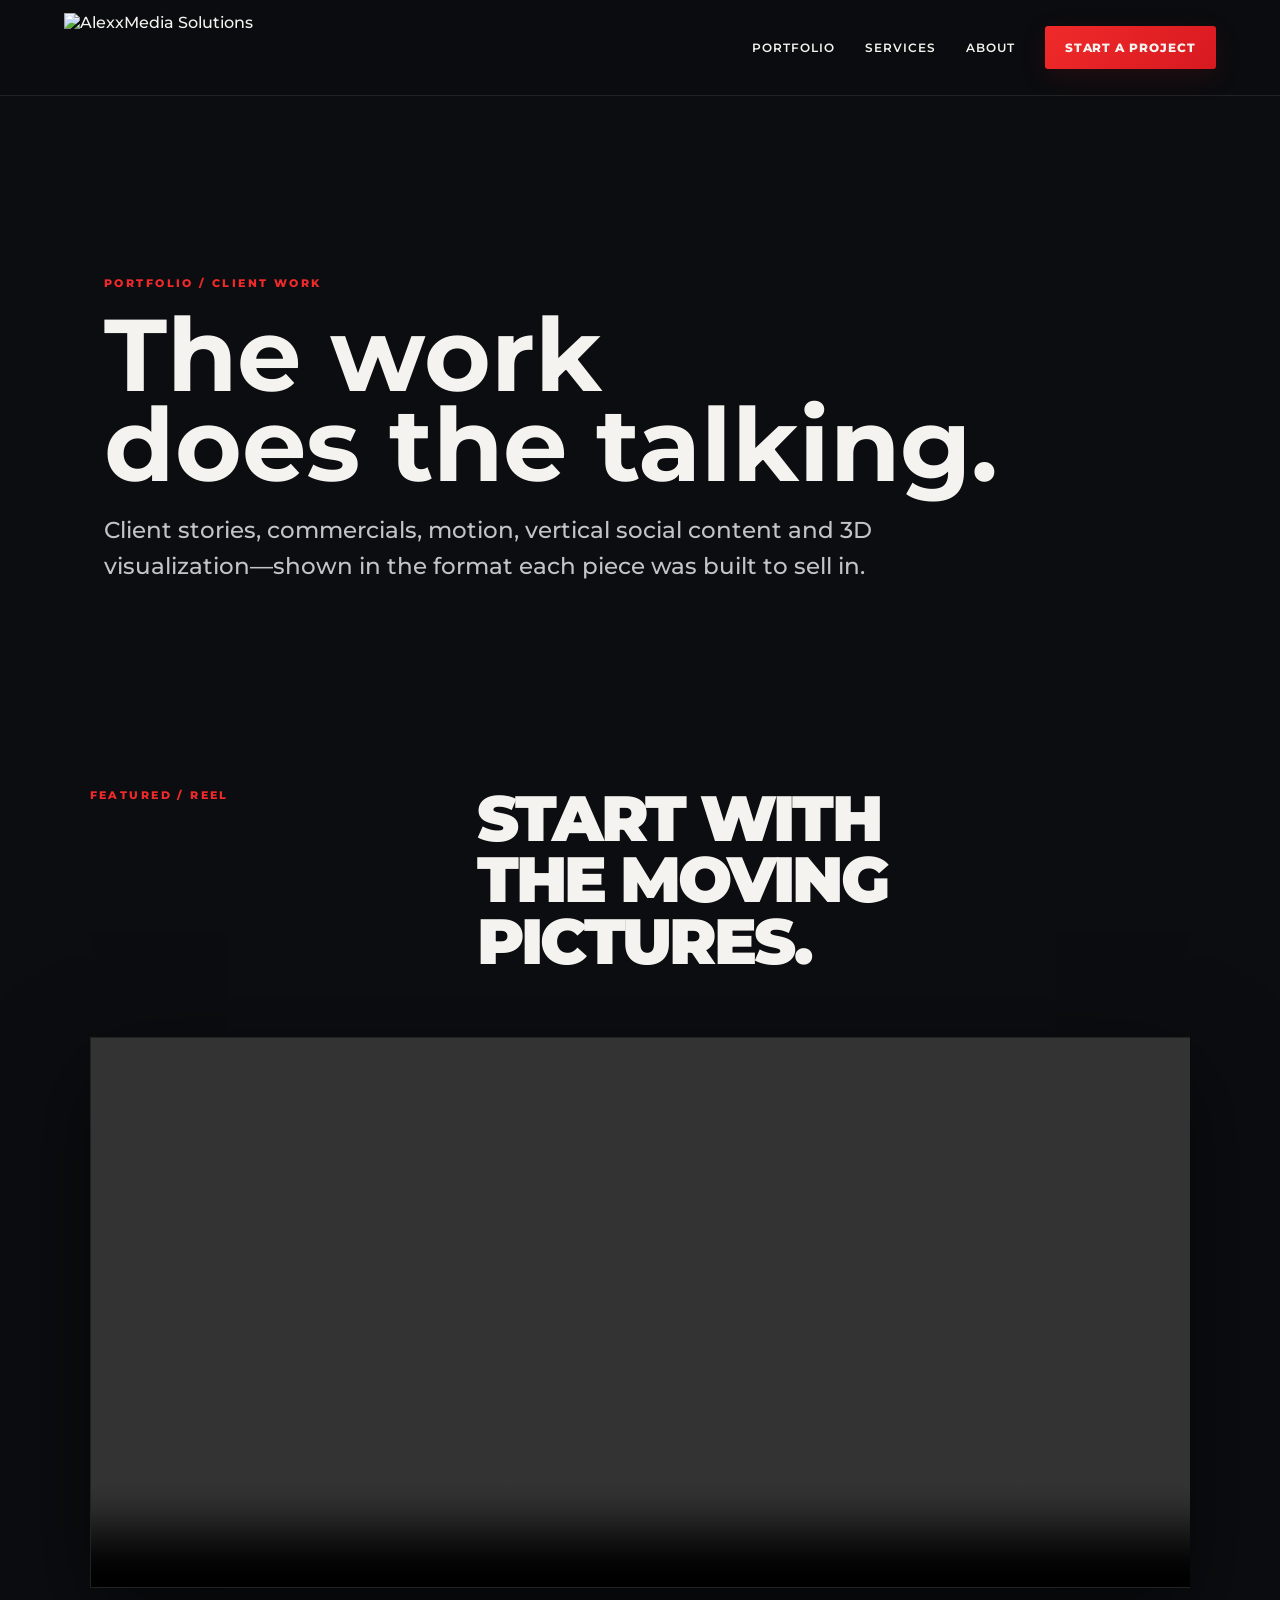
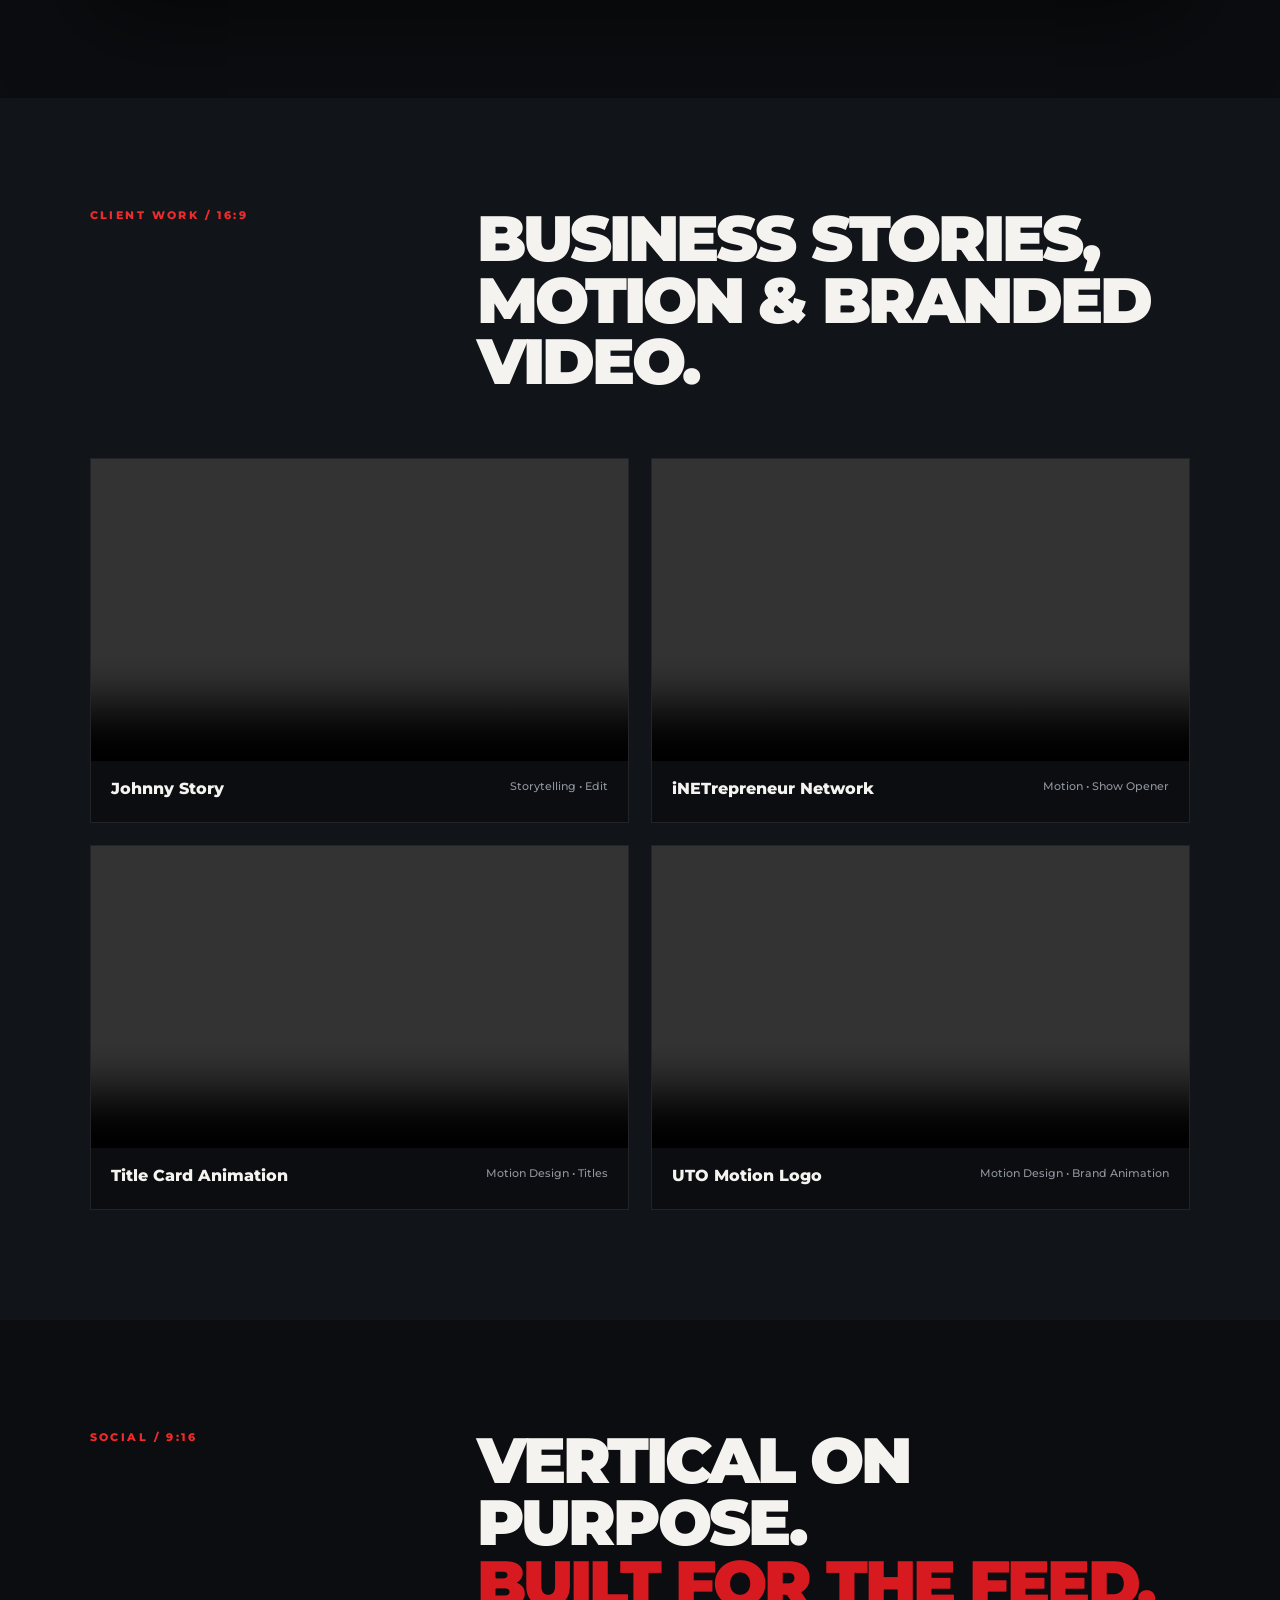
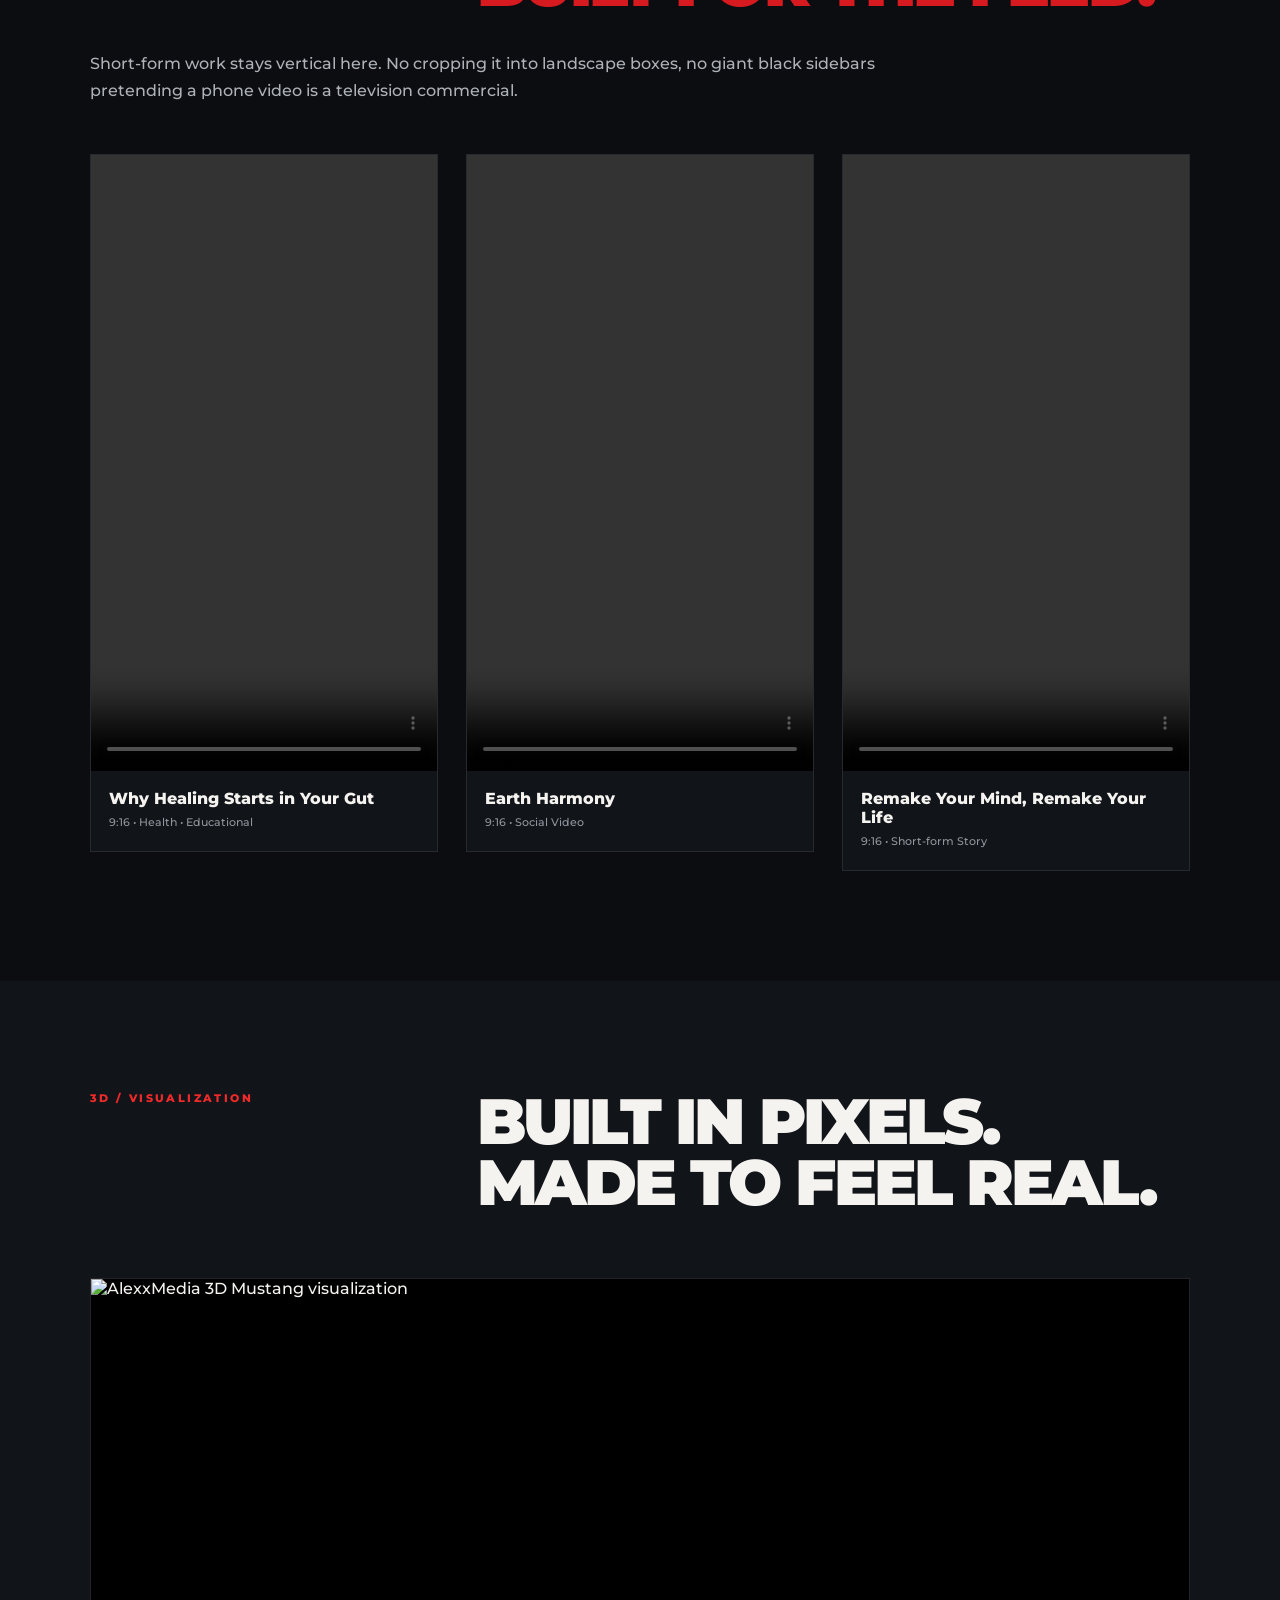
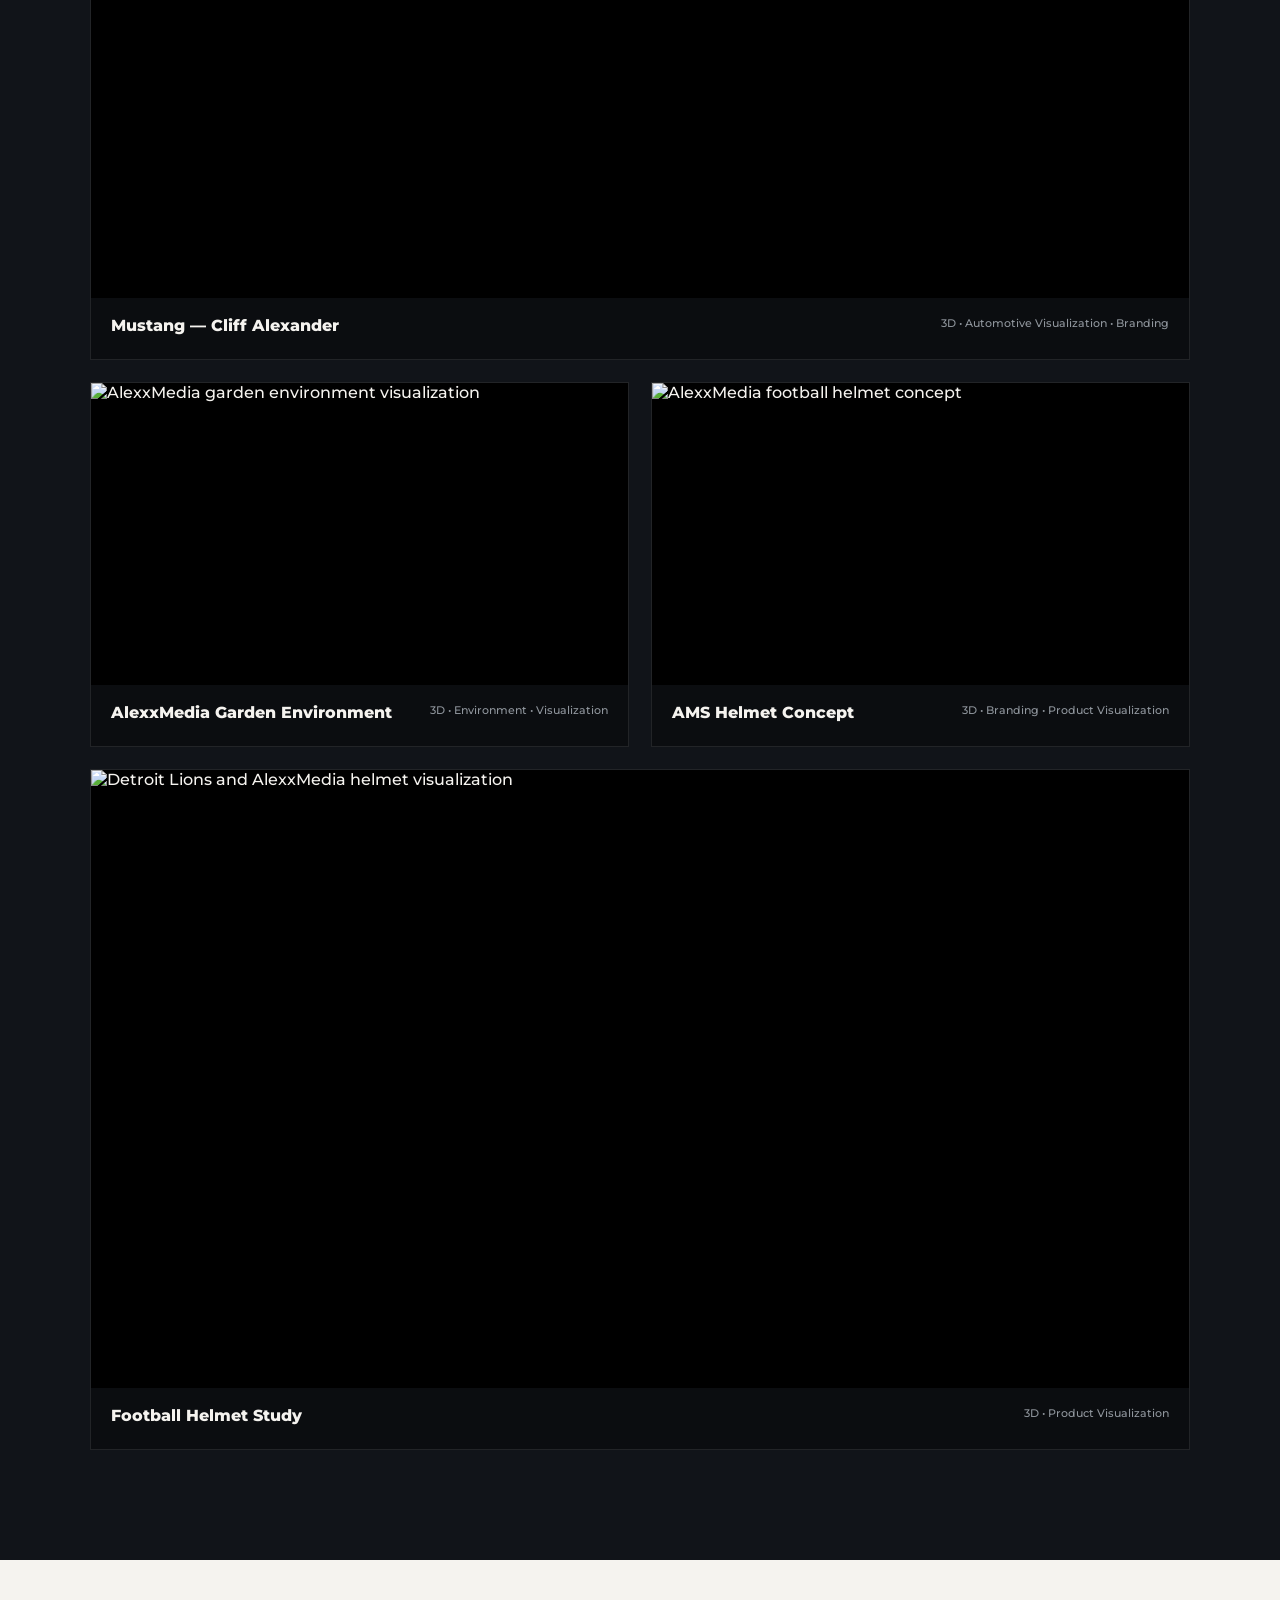
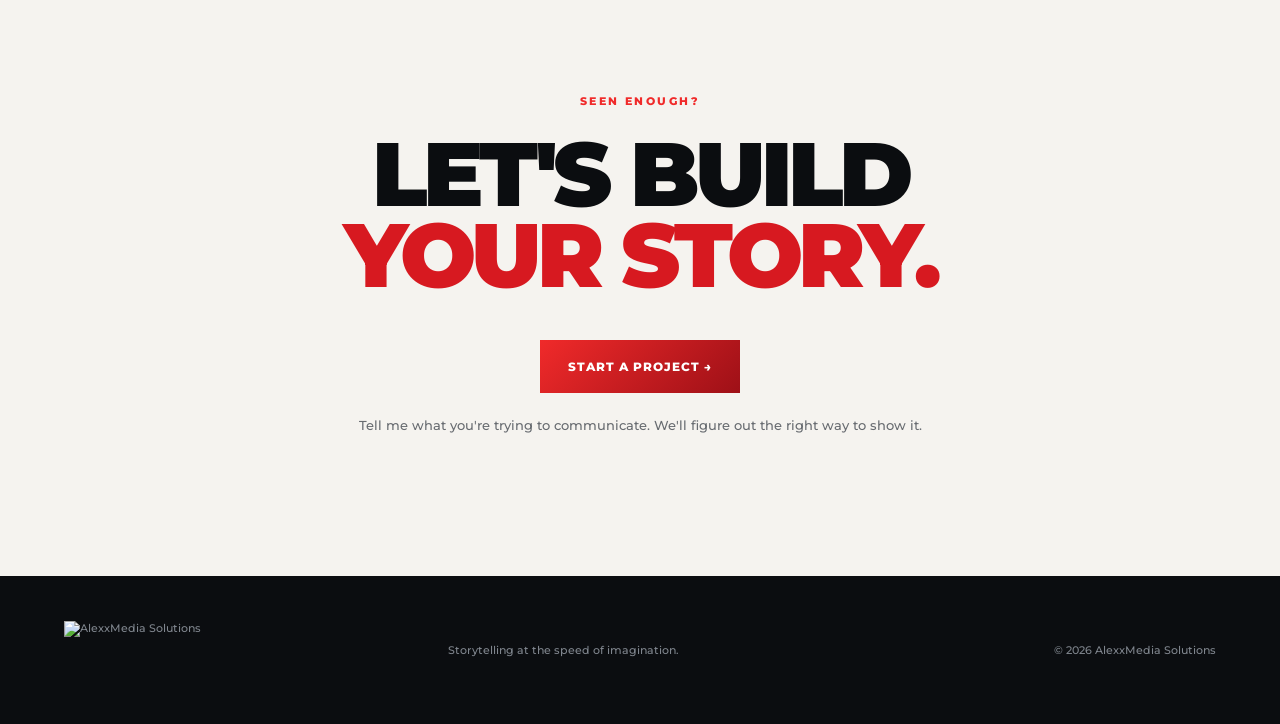
==== portfolio.html @ 0dc22f88 "Add files via upload" ====
<!doctype html><html lang="en"><head><meta charset="utf-8"><meta name="viewport" content="width=device-width,initial-scale=1"><title>Portfolio & Client Work — AlexxMedia Solutions</title><meta name="description" content="Client work from AlexxMedia Solutions: video, vertical shorts, motion design, branded content and 3D visualization."><link rel="stylesheet" href="styles.css"></head><body>
<header><a class="brand" href="index.html"><img src="assets/AMS_Logo_Alpha.png" alt="AlexxMedia Solutions"></a><button class="menu" aria-label="Menu">☰</button><nav><a href="portfolio.html">Portfolio</a><a href="index.html#services">Services</a><a href="index.html#about">About</a><a class="pill" href="index.html#contact">Start a project</a></nav></header>
<main class="portfolio-page"><section class="portfolio-hero"><div class="eyebrow">PORTFOLIO / CLIENT WORK</div><h1>The work<br><em>does the talking.</em></h1><p class="lead">Client stories, commercials, motion, vertical social content and 3D visualization—shown in the format each piece was built to sell in.</p></section>
<section class="section"><div class="sectionhead"><span>FEATURED / REEL</span><h2>Start with<br>the moving pictures.</h2></div><div class="video-frame"><video controls preload="metadata"><source src="assets/video/sizzle-reel-18.mp4" type="video/mp4"></video></div></section>
<section class="section dark"><div class="sectionhead"><span>CLIENT WORK / 16:9</span><h2>Business stories,<br>motion & branded video.</h2></div><div class="portfolio-grid">
<article class="work-card video-card"><video controls preload="metadata"><source src="assets/video/johnny-story.mp4" type="video/mp4"></video><div><b>Johnny Story</b><span>Storytelling • Edit</span></div></article>
<article class="work-card video-card"><video controls preload="metadata"><source src="assets/video/inet-opener.mp4" type="video/mp4"></video><div><b>iNETrepreneur Network</b><span>Motion • Show Opener</span></div></article>
<article class="work-card video-card"><video controls preload="metadata"><source src="assets/video/title-card-animation.mp4" type="video/mp4"></video><div><b>Title Card Animation</b><span>Motion Design • Titles</span></div></article>
<article class="work-card video-card"><video controls preload="metadata"><source src="assets/video/uto-motion.mp4" type="video/mp4"></video><div><b>UTO Motion Logo</b><span>Motion Design • Brand Animation</span></div></article>
</div></section>
<section class="section vertical-section"><div class="sectionhead"><span>SOCIAL / 9:16</span><h2>Vertical on purpose.<br><em>Built for the feed.</em></h2></div><p class="vertical-intro">Short-form work stays vertical here. No cropping it into landscape boxes, no giant black sidebars pretending a phone video is a television commercial.</p><div class="vertical-grid">
<article class="vertical-card"><video controls playsinline preload="metadata"><source src="assets/video/healing-gut.mp4" type="video/mp4"></video><div><b>Why Healing Starts in Your Gut</b><span>9:16 • Health • Educational</span></div></article>
<article class="vertical-card"><video controls playsinline preload="metadata"><source src="assets/video/earth-harmony-vertical.mp4" type="video/mp4"></video><div><b>Earth Harmony</b><span>9:16 • Social Video</span></div></article>
<article class="vertical-card"><video controls playsinline preload="metadata"><source src="assets/video/remake-mind-2-vertical.mp4" type="video/mp4"></video><div><b>Remake Your Mind, Remake Your Life</b><span>9:16 • Short-form Story</span></div></article>
</div></section>
<section class="section dark"><div class="sectionhead"><span>3D / VISUALIZATION</span><h2>Built in pixels.<br>Made to feel real.</h2></div><div class="portfolio-grid visual-grid">
<article class="work-card wide"><img src="assets/portfolio/ams-mustang.png" alt="AlexxMedia 3D Mustang visualization"><div><b>Mustang — Cliff Alexander</b><span>3D • Automotive Visualization • Branding</span></div></article>
<article class="work-card"><img src="assets/featured/ams-garden.png" alt="AlexxMedia garden environment visualization"><div><b>AlexxMedia Garden Environment</b><span>3D • Environment • Visualization</span></div></article>
<article class="work-card"><img src="assets/featured/ams-helmets.png" alt="AlexxMedia football helmet concept"><div><b>AMS Helmet Concept</b><span>3D • Branding • Product Visualization</span></div></article>
<article class="work-card wide"><img src="assets/portfolio/ams-lions-helmet.png" alt="Detroit Lions and AlexxMedia helmet visualization"><div><b>Football Helmet Study</b><span>3D • Product Visualization</span></div></article>
</div></section>
<section class="cta"><span>SEEN ENOUGH?</span><h2>Let's build<br><em>your story.</em></h2><a href="mailto:alexxmediasolutions@gmail.com?subject=Start%20a%20Project%20with%20AlexxMedia">Start a project →</a><p>Tell me what you're trying to communicate. We'll figure out the right way to show it.</p></section></main>
<footer><div class="brand"><img src="assets/AMS_Logo_Alpha.png" alt="AlexxMedia Solutions"></div><p>Storytelling at the speed of imagination.</p><p>© 2026 AlexxMedia Solutions</p></footer><script src="script.js"></script></body></html>
---- styles.css ----
@import url("https://fonts.googleapis.com/css2?family=Montserrat:wght@500;600;800;900&display=swap");
:root{--ruby:#d71920;--ruby-hi:#f02a2a;--ruby-deep:#9e1017;--black:#0b0d10;--panel:#111419;--warm:#f5f3ef;--steel:#9da3aa;--line:#ffffff18;--teal:#008c8b}
*{box-sizing:border-box}html{scroll-behavior:smooth}body{margin:0;background:var(--black);color:var(--warm);font-family:Montserrat,Arial,sans-serif;font-weight:500}a{color:inherit;text-decoration:none}
header{height:96px;display:flex;align-items:center;justify-content:space-between;padding:0 5vw;position:sticky;top:0;background:#0b0d10ed;backdrop-filter:blur(16px);z-index:20;border-bottom:1px solid var(--line)}
.brand{display:flex;align-items:center}.brand img{width:min(360px,31vw);height:70px;object-fit:contain;object-position:left center}.menu{display:none;background:none;border:0;color:white;font-size:24px}nav{display:flex;align-items:center;gap:30px;font-size:12px;font-weight:600;letter-spacing:.08em;text-transform:uppercase}.pill,.primary{background:linear-gradient(135deg,var(--ruby-hi),var(--ruby));padding:14px 20px;border-radius:3px;font-weight:800;box-shadow:0 8px 28px #d7192020}.pill:hover,.primary:hover,.cta a:hover{background:var(--ruby-hi)}
.hero{min-height:780px;padding:11vh 7vw 6vh;position:relative;overflow:hidden;background:radial-gradient(circle at 84% 16%,#7a11192b 0,transparent 31%),linear-gradient(135deg,#0b0d10 0%,#0b0d10 64%,#111419 100%)}.hero:after{content:"XX";position:absolute;right:-2vw;top:7vh;font-size:30vw;line-height:.75;font-weight:900;letter-spacing:-.16em;color:#d7192009;z-index:0}.hero>*{position:relative;z-index:1}.eyebrow,.sectionhead span,.kicker,.cta>span{color:var(--ruby-hi);font-size:11px;font-weight:800;letter-spacing:.22em;text-transform:uppercase}.hero h1{font-weight:900;text-transform:uppercase;font-size:clamp(56px,7.8vw,122px);line-height:.87;letter-spacing:-.055em;margin:28px 0 30px;max-width:1180px}.hero em,.about em,.cta em{font-style:normal;color:var(--ruby)}.lead{font-size:clamp(18px,1.8vw,25px);line-height:1.55;color:#c1c4c8;max-width:760px}.actions{display:flex;gap:24px;align-items:center;margin:40px 0 70px}.secondary{border-bottom:2px solid var(--ruby);padding:12px 0;font-weight:600}.reel{height:260px;max-width:1050px;border:1px solid #ffffff20;background:linear-gradient(110deg,#15181d,#220b0e 75%,#420d12);display:flex;justify-content:space-between;align-items:end;padding:32px;box-shadow:0 25px 80px #0007}.reelcopy{display:flex;flex-direction:column;gap:12px}.reelcopy span{font-size:10px;letter-spacing:.2em;color:var(--steel)}.reelcopy strong{font-size:29px;font-weight:800;text-transform:uppercase}.play{width:74px;height:74px;border-radius:50%;border:2px solid var(--ruby-hi);display:grid;place-items:center;color:var(--ruby-hi)}
.strip{padding:22px 5vw;border-block:1px solid var(--line);display:flex;justify-content:space-around;color:#8e949b;font-size:10px;font-weight:600;letter-spacing:.22em}.section{padding:110px 7vw}.sectionhead{display:grid;grid-template-columns:1fr 2fr;gap:30px;margin-bottom:65px}.sectionhead h2,.about h2{font-weight:900;text-transform:uppercase;font-size:clamp(38px,5vw,70px);line-height:.96;margin:0;letter-spacing:-.045em}.services{display:grid;grid-template-columns:repeat(4,1fr);border-top:1px solid #34383e}.services article{padding:30px 24px 40px 0;border-bottom:1px solid #34383e;margin-right:28px}.services article>b{color:var(--ruby-hi);font-size:11px}.services h3{font-size:23px;font-weight:800;margin:38px 0 18px}.services p{color:#aeb2b7;line-height:1.7;min-height:145px;font-size:14px}.services a{font-weight:800;font-size:11px;text-transform:uppercase;letter-spacing:.08em;border-bottom:1px solid var(--ruby);padding-bottom:5px}.dark{background:var(--panel)}.grid{display:grid;grid-template-columns:1fr 1fr;gap:26px}.grid figure{margin:0;background:var(--black);overflow:hidden;border:1px solid var(--line)}.grid img{width:100%;aspect-ratio:16/9;object-fit:cover;display:block;filter:saturate(.82) contrast(1.04);transition:.35s}.grid figure:hover img{transform:scale(1.02);filter:saturate(1)}figcaption{padding:18px 20px 25px;display:flex;justify-content:space-between;gap:20px}figcaption b{font-weight:800}figcaption span{color:#8f959c;font-size:11px}.about{display:grid;grid-template-columns:1.2fr 1fr;gap:9vw}.about p{font-size:17px;line-height:1.8;color:#b9bdc2}.signature{color:var(--warm)!important;margin-top:45px;font-weight:600}.signature small{color:#7f858d}.cta{text-align:center;padding:130px 20px;background:var(--warm);color:var(--black)}.cta h2{font-weight:900;text-transform:uppercase;font-size:clamp(50px,7vw,100px);line-height:.9;letter-spacing:-.055em;margin:25px 0 45px}.cta a{display:inline-block;background:linear-gradient(135deg,var(--ruby-hi),var(--ruby-deep));color:#fff;padding:19px 28px;font-weight:800;text-transform:uppercase;font-size:12px;letter-spacing:.08em}.cta p{color:#676b70;margin-top:24px;font-size:13px}footer{padding:45px 5vw;display:grid;grid-template-columns:1fr 1fr 1fr;align-items:center;color:#7f858d;font-size:11px}footer .brand img{width:min(300px,32vw);height:58px}footer p:last-child{text-align:right}
@media(max-width:980px){header{height:82px}.brand img{width:270px;height:56px}nav{gap:18px}.hero{padding-top:9vh}.services{grid-template-columns:1fr 1fr}}
@media(max-width:800px){header{height:76px}.brand img{width:240px}.menu{display:block}nav{display:none;position:absolute;top:76px;left:0;right:0;background:#0d0f12;padding:25px;flex-direction:column;align-items:flex-start}nav.open{display:flex}.hero{padding-top:9vh}.reel{height:210px}.strip{overflow:auto;gap:30px;justify-content:flex-start}.sectionhead,.about{grid-template-columns:1fr}.grid{grid-template-columns:1fr}.services p{min-height:auto}footer{grid-template-columns:1fr;gap:18px}footer p:last-child{text-align:left}}
@media(max-width:520px){.services{grid-template-columns:1fr}.actions{align-items:flex-start;flex-direction:column}.brand img{width:205px;height:50px}.hero h1{font-size:48px}.hero{padding-left:6vw;padding-right:6vw}.reelcopy strong{font-size:21px}}
.hero{display:grid;grid-template-columns:1.05fr .95fr;gap:4vw;align-items:center;padding-top:7vh}.hero-art{align-self:stretch;min-height:600px;display:flex;align-items:center}.hero-art img{width:100%;max-height:650px;object-fit:cover;border:1px solid var(--line);box-shadow:0 30px 90px #0009}.reel-section{background:#0e1115}.video-frame{max-width:1180px;margin:auto;border:1px solid #ffffff22;background:#000;box-shadow:0 30px 90px #0008}.video-frame video{width:100%;display:block;max-height:70vh;background:#000}.statement,.event-pitch{display:grid;grid-template-columns:1fr 1fr;align-items:center;background:#0e1115;border-block:1px solid var(--line)}.statement img,.event-pitch img{width:100%;height:100%;max-height:760px;object-fit:cover}.statement>div,.event-pitch>div{padding:7vw}.statement span,.event-pitch span{color:var(--ruby-hi);font-size:11px;font-weight:800;letter-spacing:.22em}.statement h2,.event-pitch h2{font-size:clamp(38px,5vw,74px);line-height:.95;text-transform:uppercase;letter-spacing:-.045em;margin:20px 0}.statement p,.event-pitch p{color:#b9bdc2;line-height:1.75;max-width:650px;margin-bottom:38px}.event-pitch em{font-style:normal;color:var(--ruby)}.work-grid{display:grid;grid-template-columns:repeat(2,1fr);gap:26px}.work-card{margin:0;background:var(--black);border:1px solid var(--line);overflow:hidden}.work-card img,.work-card video{width:100%;aspect-ratio:16/9;object-fit:cover;display:block;background:#000}.work-card>div{padding:18px 20px 24px;display:flex;justify-content:space-between;gap:18px}.work-card b{font-weight:800}.work-card span{font-size:11px;color:#8f959c}.wide{grid-column:span 2}.wide img{aspect-ratio:2.2/1;object-position:center}.hero:after{display:none}@media(max-width:900px){.hero,.statement,.event-pitch{grid-template-columns:1fr}.hero-art{min-height:auto}.hero-art img{max-height:none}.event-pitch>div{order:2}.event-pitch img{order:1}.work-grid{grid-template-columns:1fr}.wide{grid-column:auto}.wide img{aspect-ratio:16/9}}@media(max-width:520px){.hero{padding-top:5vh}.statement>div,.event-pitch>div{padding:60px 7vw}.work-card>div{flex-direction:column}}
.portfolio-cta{margin-top:42px;text-align:center}.portfolio-page{padding-top:90px}.portfolio-hero{padding:90px max(5vw,28px) 70px;max-width:1200px;margin:auto}.portfolio-hero h1{font-size:clamp(3.5rem,8vw,7.5rem);line-height:.88;margin:20px 0}.portfolio-hero h1 em{color:var(--red);font-style:normal}.portfolio-hero .lead{max-width:800px}.portfolio-grid{display:grid;grid-template-columns:repeat(2,minmax(0,1fr));gap:22px}.portfolio-grid .work-card{min-width:0}.visual-grid .work-card img{aspect-ratio:16/9;object-fit:cover;width:100%}.media-note{margin:34px 0 0;color:#a9adb3;max-width:900px;line-height:1.7}.portfolio-grid video{width:100%;aspect-ratio:16/9;background:#000;object-fit:cover}@media(max-width:760px){.portfolio-grid{grid-template-columns:1fr}.portfolio-page{padding-top:70px}.portfolio-hero{padding-top:60px}}
.hero-work{position:relative}.hero-work video{width:100%;aspect-ratio:16/9;object-fit:cover;display:block;border:1px solid var(--line);box-shadow:0 30px 90px #0009}.hero-work-label{position:absolute;left:16px;bottom:16px;background:#0b0d10dd;border-left:3px solid var(--ruby);padding:9px 12px;font-size:10px;font-weight:800;letter-spacing:.12em;text-transform:uppercase}.event-work-video{padding:4vw;display:flex;flex-direction:column;gap:12px}.event-work-video video{width:100%;aspect-ratio:16/9;object-fit:contain;background:#000;border:1px solid var(--line)}.event-work-video small{color:var(--steel);letter-spacing:.08em;text-transform:uppercase}.vertical-section{background:#0b0d10}.vertical-section .sectionhead em{color:var(--ruby);font-style:normal}.vertical-intro{max-width:800px;color:#aeb2b7;line-height:1.7;margin:-30px 0 50px}.vertical-grid{display:grid;grid-template-columns:repeat(3,minmax(0,1fr));gap:28px;align-items:start}.vertical-card{background:#111419;border:1px solid var(--line);overflow:hidden}.vertical-card video{width:100%;aspect-ratio:9/16;object-fit:contain;background:#000;display:block}.vertical-card>div{padding:18px 18px 22px;display:flex;flex-direction:column;gap:7px}.vertical-card b{font-weight:800}.vertical-card span{font-size:11px;color:#8f959c}@media(max-width:850px){.vertical-grid{grid-template-columns:repeat(2,minmax(0,1fr))}}@media(max-width:540px){.vertical-grid{grid-template-columns:1fr}.vertical-card{max-width:390px;margin:auto}.vertical-intro{margin-top:-20px}}
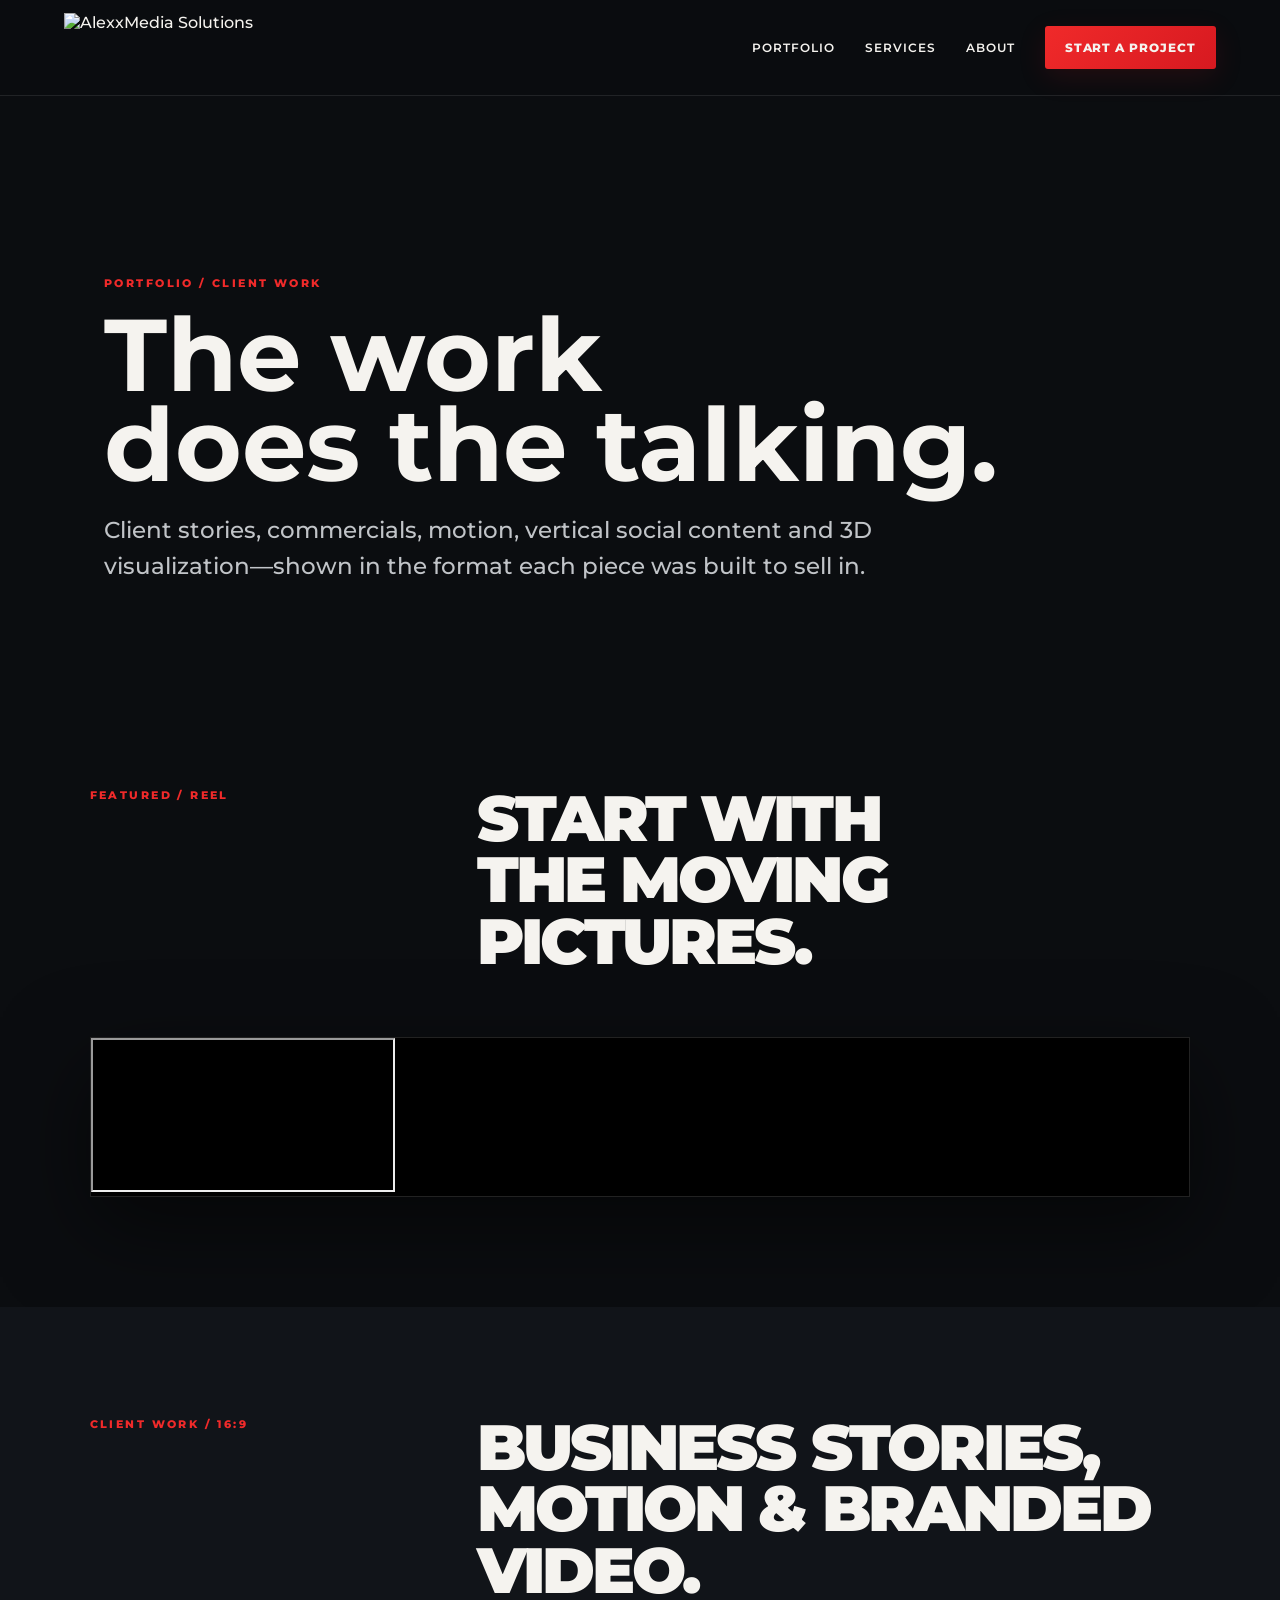
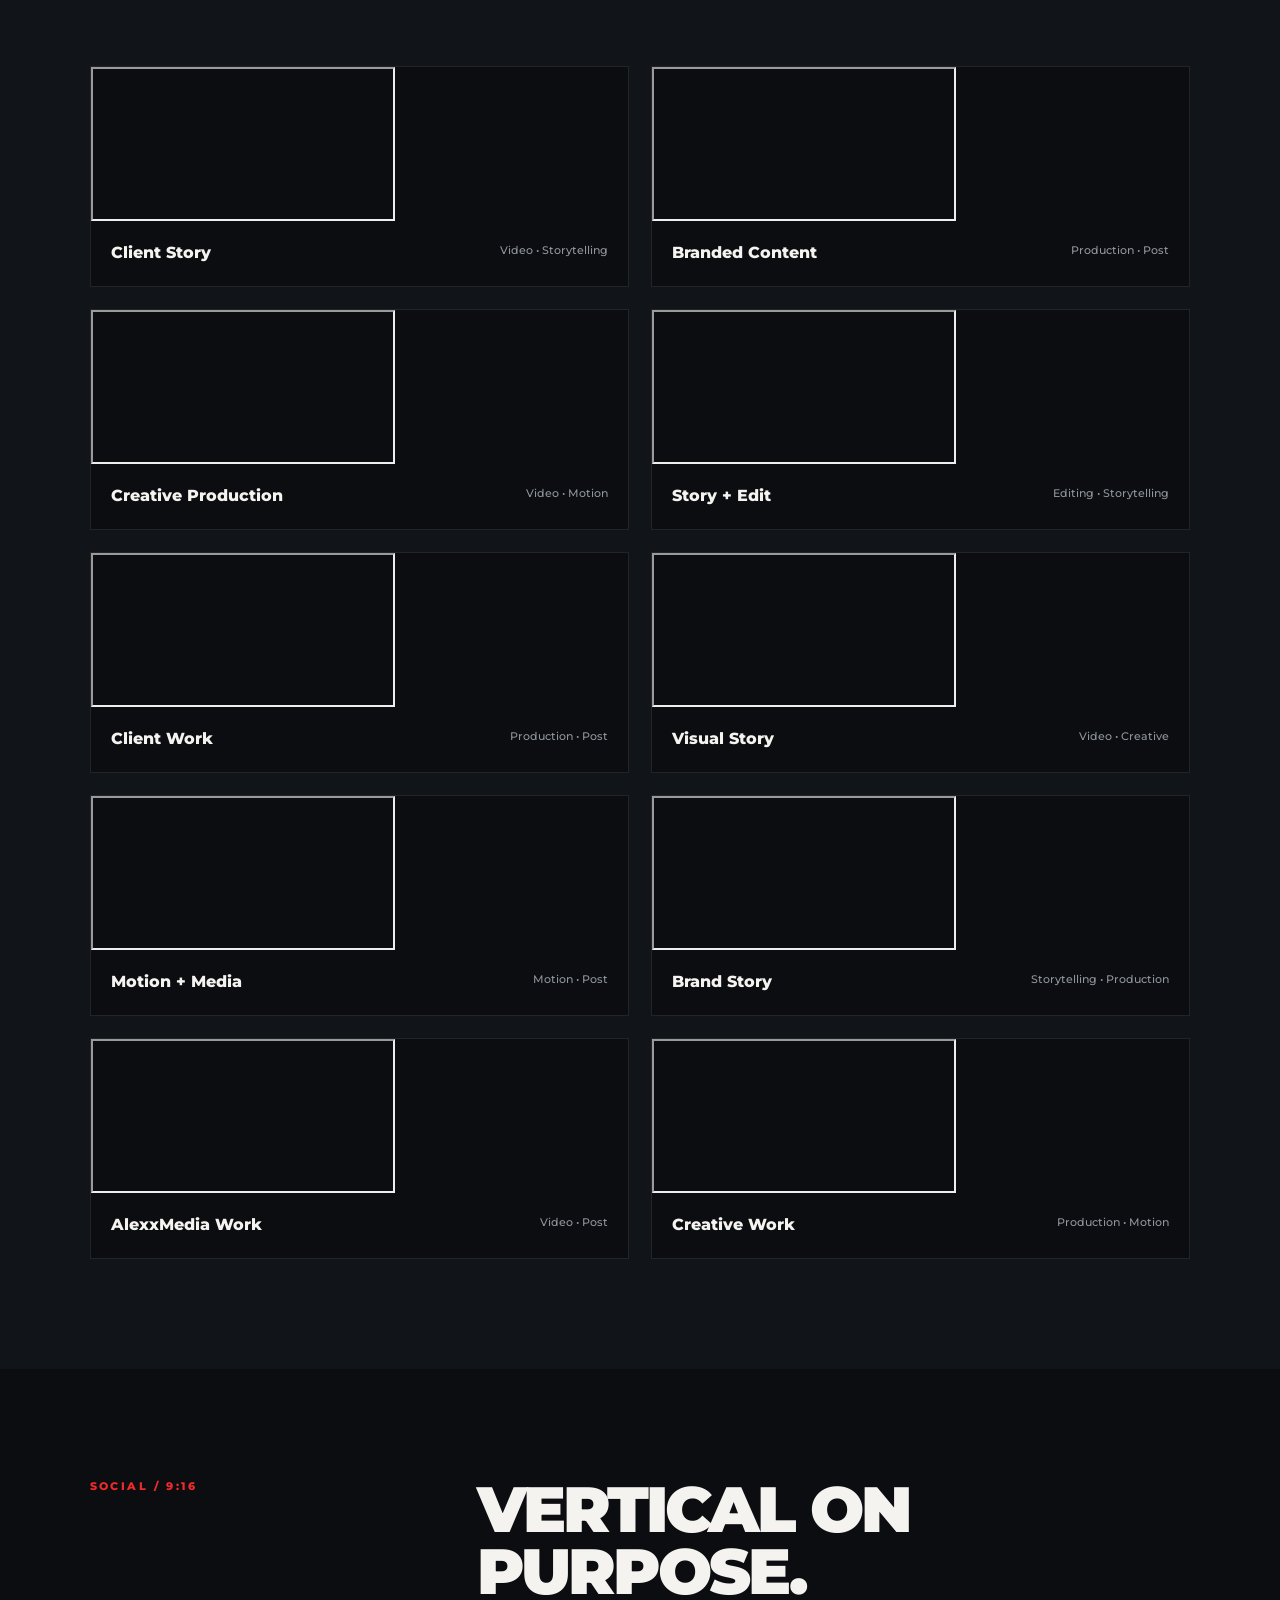
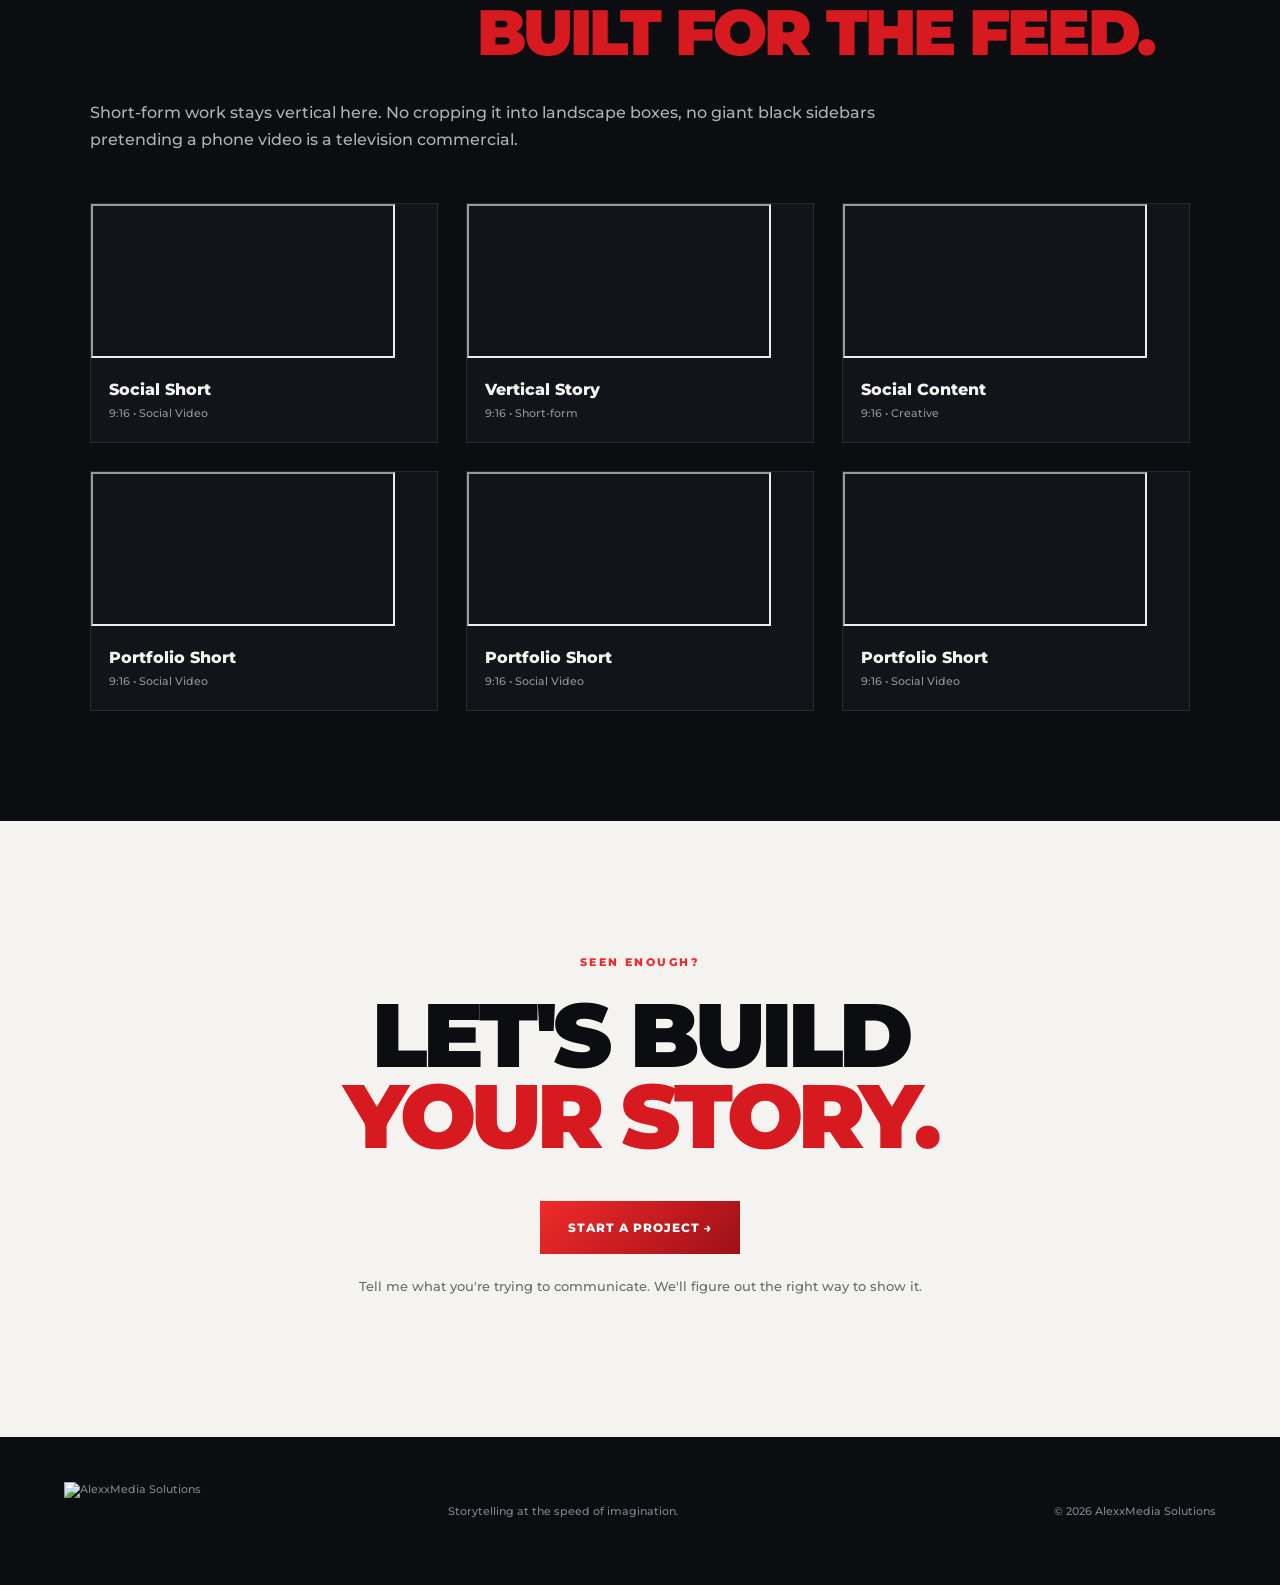
==== commit a96145fa: "Build YouTube video portfolio gallery" ====
--- a/portfolio.html
+++ b/portfolio.html
@@ -1,23 +1,26 @@
 <!doctype html><html lang="en"><head><meta charset="utf-8"><meta name="viewport" content="width=device-width,initial-scale=1"><title>Portfolio & Client Work — AlexxMedia Solutions</title><meta name="description" content="Client work from AlexxMedia Solutions: video, vertical shorts, motion design, branded content and 3D visualization."><link rel="stylesheet" href="styles.css"></head><body>
 <header><a class="brand" href="index.html"><img src="assets/AMS_Logo_Alpha.png" alt="AlexxMedia Solutions"></a><button class="menu" aria-label="Menu">☰</button><nav><a href="portfolio.html">Portfolio</a><a href="index.html#services">Services</a><a href="index.html#about">About</a><a class="pill" href="index.html#contact">Start a project</a></nav></header>
 <main class="portfolio-page"><section class="portfolio-hero"><div class="eyebrow">PORTFOLIO / CLIENT WORK</div><h1>The work<br><em>does the talking.</em></h1><p class="lead">Client stories, commercials, motion, vertical social content and 3D visualization—shown in the format each piece was built to sell in.</p></section>
-<section class="section"><div class="sectionhead"><span>FEATURED / REEL</span><h2>Start with<br>the moving pictures.</h2></div><div class="video-frame"><video controls preload="metadata"><source src="assets/video/sizzle-reel-18.mp4" type="video/mp4"></video></div></section>
+<section class="section"><div class="sectionhead"><span>FEATURED / REEL</span><h2>Start with<br>the moving pictures.</h2></div><div class="video-frame"><iframe src="https://www.youtube-nocookie.com/embed/OL5AoEA5_Y8?rel=0" title="AlexxMedia featured work" allowfullscreen></iframe></div></section>
 <section class="section dark"><div class="sectionhead"><span>CLIENT WORK / 16:9</span><h2>Business stories,<br>motion & branded video.</h2></div><div class="portfolio-grid">
-<article class="work-card video-card"><video controls preload="metadata"><source src="assets/video/johnny-story.mp4" type="video/mp4"></video><div><b>Johnny Story</b><span>Storytelling • Edit</span></div></article>
-<article class="work-card video-card"><video controls preload="metadata"><source src="assets/video/inet-opener.mp4" type="video/mp4"></video><div><b>iNETrepreneur Network</b><span>Motion • Show Opener</span></div></article>
-<article class="work-card video-card"><video controls preload="metadata"><source src="assets/video/title-card-animation.mp4" type="video/mp4"></video><div><b>Title Card Animation</b><span>Motion Design • Titles</span></div></article>
-<article class="work-card video-card"><video controls preload="metadata"><source src="assets/video/uto-motion.mp4" type="video/mp4"></video><div><b>UTO Motion Logo</b><span>Motion Design • Brand Animation</span></div></article>
+<article class="work-card video-card"><iframe src="https://www.youtube-nocookie.com/embed/sa2JD7RBKBI?rel=0" title="Portfolio video 1" allowfullscreen></iframe><div><b>Client Story</b><span>Video • Storytelling</span></div></article>
+<article class="work-card video-card"><iframe src="https://www.youtube-nocookie.com/embed/_PyhrJfkGFI?rel=0" title="Portfolio video 2" allowfullscreen></iframe><div><b>Branded Content</b><span>Production • Post</span></div></article>
+<article class="work-card video-card"><iframe src="https://www.youtube-nocookie.com/embed/A_D0tPyaUbU?rel=0" title="Portfolio video 3" allowfullscreen></iframe><div><b>Creative Production</b><span>Video • Motion</span></div></article>
+<article class="work-card video-card"><iframe src="https://www.youtube-nocookie.com/embed/h51ruYKM8JQ?rel=0" title="Portfolio video 4" allowfullscreen></iframe><div><b>Story + Edit</b><span>Editing • Storytelling</span></div></article>
+<article class="work-card video-card"><iframe src="https://www.youtube-nocookie.com/embed/lDrc41dI-ME?rel=0" title="Portfolio video 5" allowfullscreen></iframe><div><b>Client Work</b><span>Production • Post</span></div></article>
+<article class="work-card video-card"><iframe src="https://www.youtube-nocookie.com/embed/LCmA38vW3Os?rel=0" title="Portfolio video 6" allowfullscreen></iframe><div><b>Visual Story</b><span>Video • Creative</span></div></article>
+<article class="work-card video-card"><iframe src="https://www.youtube-nocookie.com/embed/EOH-HHAabpo?rel=0" title="Portfolio video 7" allowfullscreen></iframe><div><b>Motion + Media</b><span>Motion • Post</span></div></article>
+<article class="work-card video-card"><iframe src="https://www.youtube-nocookie.com/embed/CwxFjkv9fhU?rel=0" title="Portfolio video 8" allowfullscreen></iframe><div><b>Brand Story</b><span>Storytelling • Production</span></div></article>
+<article class="work-card video-card"><iframe src="https://www.youtube-nocookie.com/embed/9Dsgf4WKr30?rel=0" title="Portfolio video 9" allowfullscreen></iframe><div><b>AlexxMedia Work</b><span>Video • Post</span></div></article>
+<article class="work-card video-card"><iframe src="https://www.youtube-nocookie.com/embed/-96iZo7mMDA?rel=0" title="Portfolio video 10" allowfullscreen></iframe><div><b>Creative Work</b><span>Production • Motion</span></div></article>
 </div></section>
 <section class="section vertical-section"><div class="sectionhead"><span>SOCIAL / 9:16</span><h2>Vertical on purpose.<br><em>Built for the feed.</em></h2></div><p class="vertical-intro">Short-form work stays vertical here. No cropping it into landscape boxes, no giant black sidebars pretending a phone video is a television commercial.</p><div class="vertical-grid">
-<article class="vertical-card"><video controls playsinline preload="metadata"><source src="assets/video/healing-gut.mp4" type="video/mp4"></video><div><b>Why Healing Starts in Your Gut</b><span>9:16 • Health • Educational</span></div></article>
-<article class="vertical-card"><video controls playsinline preload="metadata"><source src="assets/video/earth-harmony-vertical.mp4" type="video/mp4"></video><div><b>Earth Harmony</b><span>9:16 • Social Video</span></div></article>
-<article class="vertical-card"><video controls playsinline preload="metadata"><source src="assets/video/remake-mind-2-vertical.mp4" type="video/mp4"></video><div><b>Remake Your Mind, Remake Your Life</b><span>9:16 • Short-form Story</span></div></article>
-</div></section>
-<section class="section dark"><div class="sectionhead"><span>3D / VISUALIZATION</span><h2>Built in pixels.<br>Made to feel real.</h2></div><div class="portfolio-grid visual-grid">
-<article class="work-card wide"><img src="assets/portfolio/ams-mustang.png" alt="AlexxMedia 3D Mustang visualization"><div><b>Mustang — Cliff Alexander</b><span>3D • Automotive Visualization • Branding</span></div></article>
-<article class="work-card"><img src="assets/featured/ams-garden.png" alt="AlexxMedia garden environment visualization"><div><b>AlexxMedia Garden Environment</b><span>3D • Environment • Visualization</span></div></article>
-<article class="work-card"><img src="assets/featured/ams-helmets.png" alt="AlexxMedia football helmet concept"><div><b>AMS Helmet Concept</b><span>3D • Branding • Product Visualization</span></div></article>
-<article class="work-card wide"><img src="assets/portfolio/ams-lions-helmet.png" alt="Detroit Lions and AlexxMedia helmet visualization"><div><b>Football Helmet Study</b><span>3D • Product Visualization</span></div></article>
+<article class="vertical-card"><iframe src="https://www.youtube-nocookie.com/embed/-vtCUrX0Bw4?rel=0" title="AlexxMedia Short 1" allowfullscreen></iframe><div><b>Social Short</b><span>9:16 • Social Video</span></div></article>
+<article class="vertical-card"><iframe src="https://www.youtube-nocookie.com/embed/aI8Toad6X0o?rel=0" title="AlexxMedia Short 2" allowfullscreen></iframe><div><b>Vertical Story</b><span>9:16 • Short-form</span></div></article>
+<article class="vertical-card"><iframe src="https://www.youtube-nocookie.com/embed/Aqt0nfHY3sI?rel=0" title="AlexxMedia Short 3" allowfullscreen></iframe><div><b>Social Content</b><span>9:16 • Creative</span></div></article>
+<article class="vertical-card"><iframe src="https://www.youtube-nocookie.com/embed/XUQZF_WAVmM?rel=0" title="AlexxMedia Short 4" allowfullscreen></iframe><div><b>Portfolio Short</b><span>9:16 • Social Video</span></div></article>
+<article class="vertical-card"><iframe src="https://www.youtube-nocookie.com/embed/Fekhd4eHiVA?rel=0" title="AlexxMedia Short 5" allowfullscreen></iframe><div><b>Portfolio Short</b><span>9:16 • Social Video</span></div></article>
+<article class="vertical-card"><iframe src="https://www.youtube-nocookie.com/embed/IjsugpZhVko?rel=0" title="AlexxMedia Short 6" allowfullscreen></iframe><div><b>Portfolio Short</b><span>9:16 • Social Video</span></div></article>
 </div></section>
 <section class="cta"><span>SEEN ENOUGH?</span><h2>Let's build<br><em>your story.</em></h2><a href="mailto:alexxmediasolutions@gmail.com?subject=Start%20a%20Project%20with%20AlexxMedia">Start a project →</a><p>Tell me what you're trying to communicate. We'll figure out the right way to show it.</p></section></main>
-<footer><div class="brand"><img src="assets/AMS_Logo_Alpha.png" alt="AlexxMedia Solutions"></div><p>Storytelling at the speed of imagination.</p><p>© 2026 AlexxMedia Solutions</p></footer><script src="script.js"></script></body></html>
+<footer><div class="brand"><img src="assets/AMS_Logo_Alpha.png" alt="AlexxMedia Solutions"></div><p>Storytelling at the speed of imagination.</p><p>© 2026 AlexxMedia Solutions</p></footer><script src="script.js"></script></body></html>
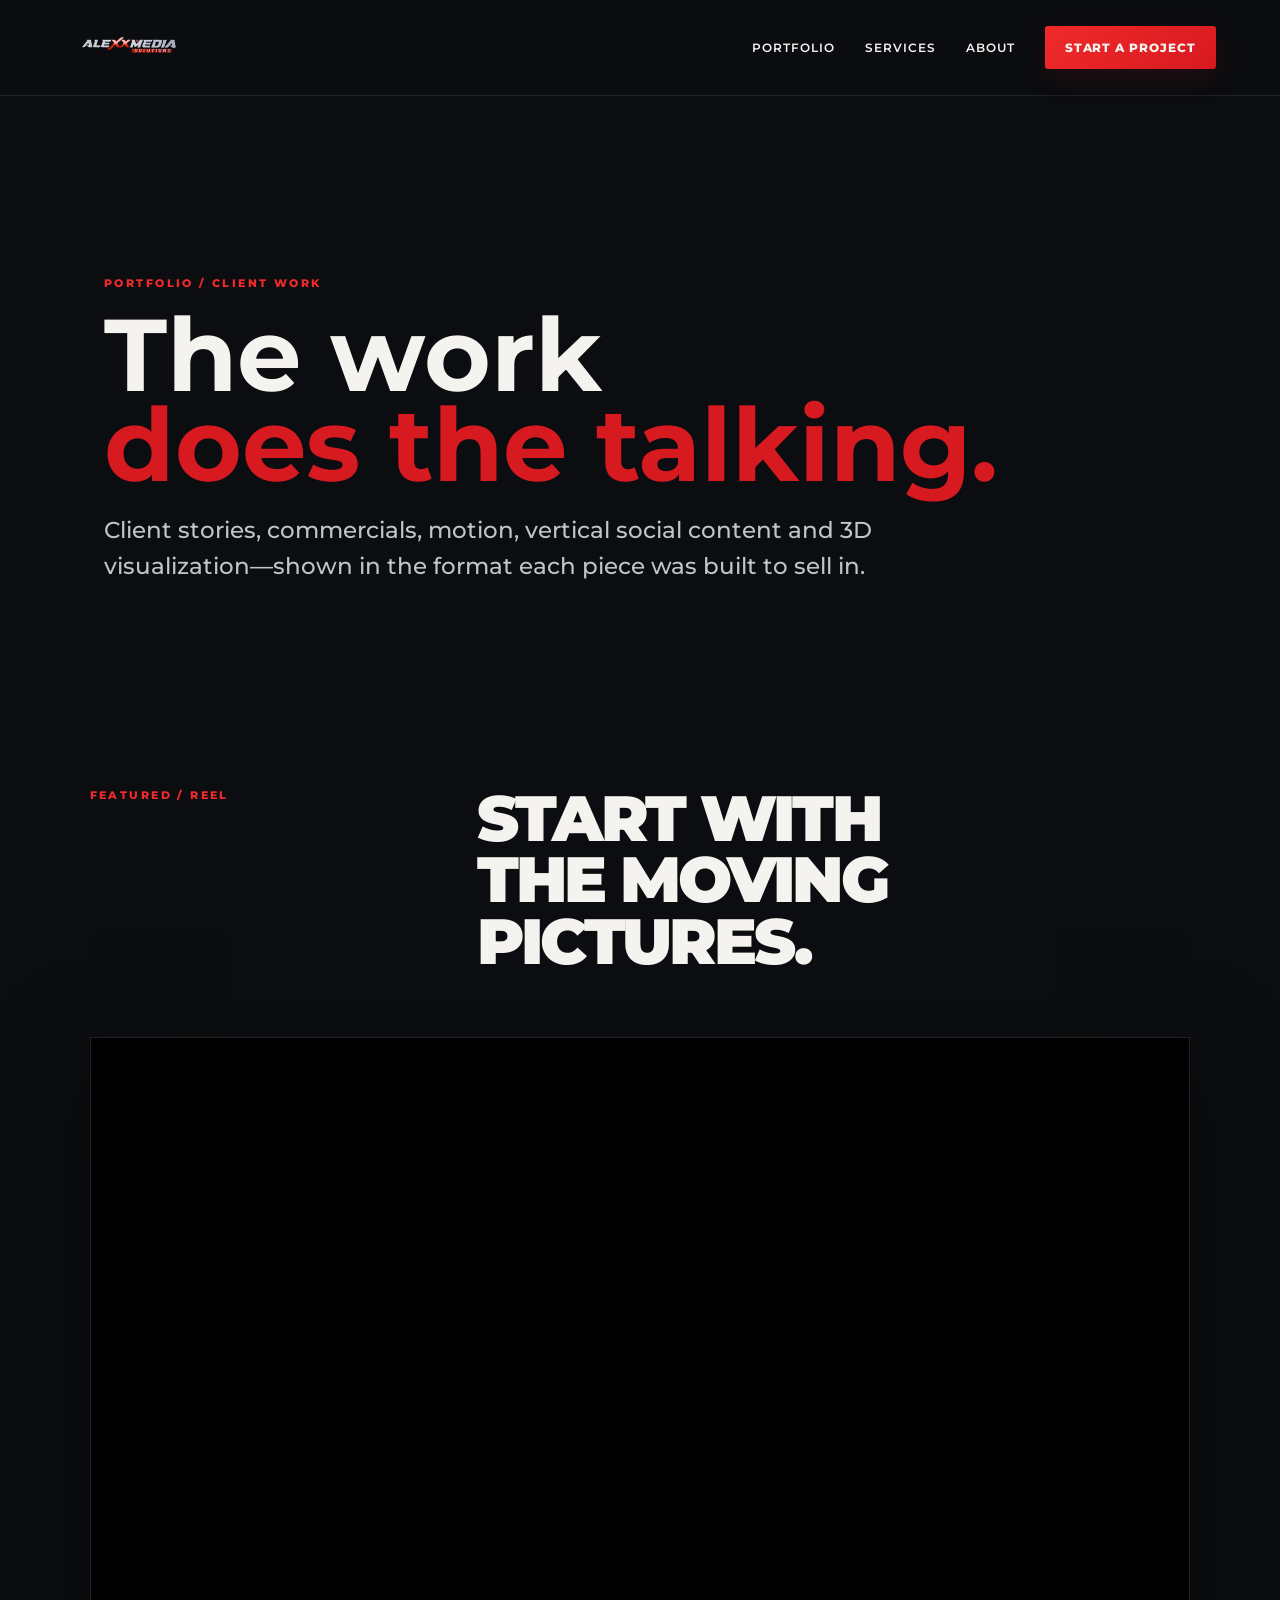
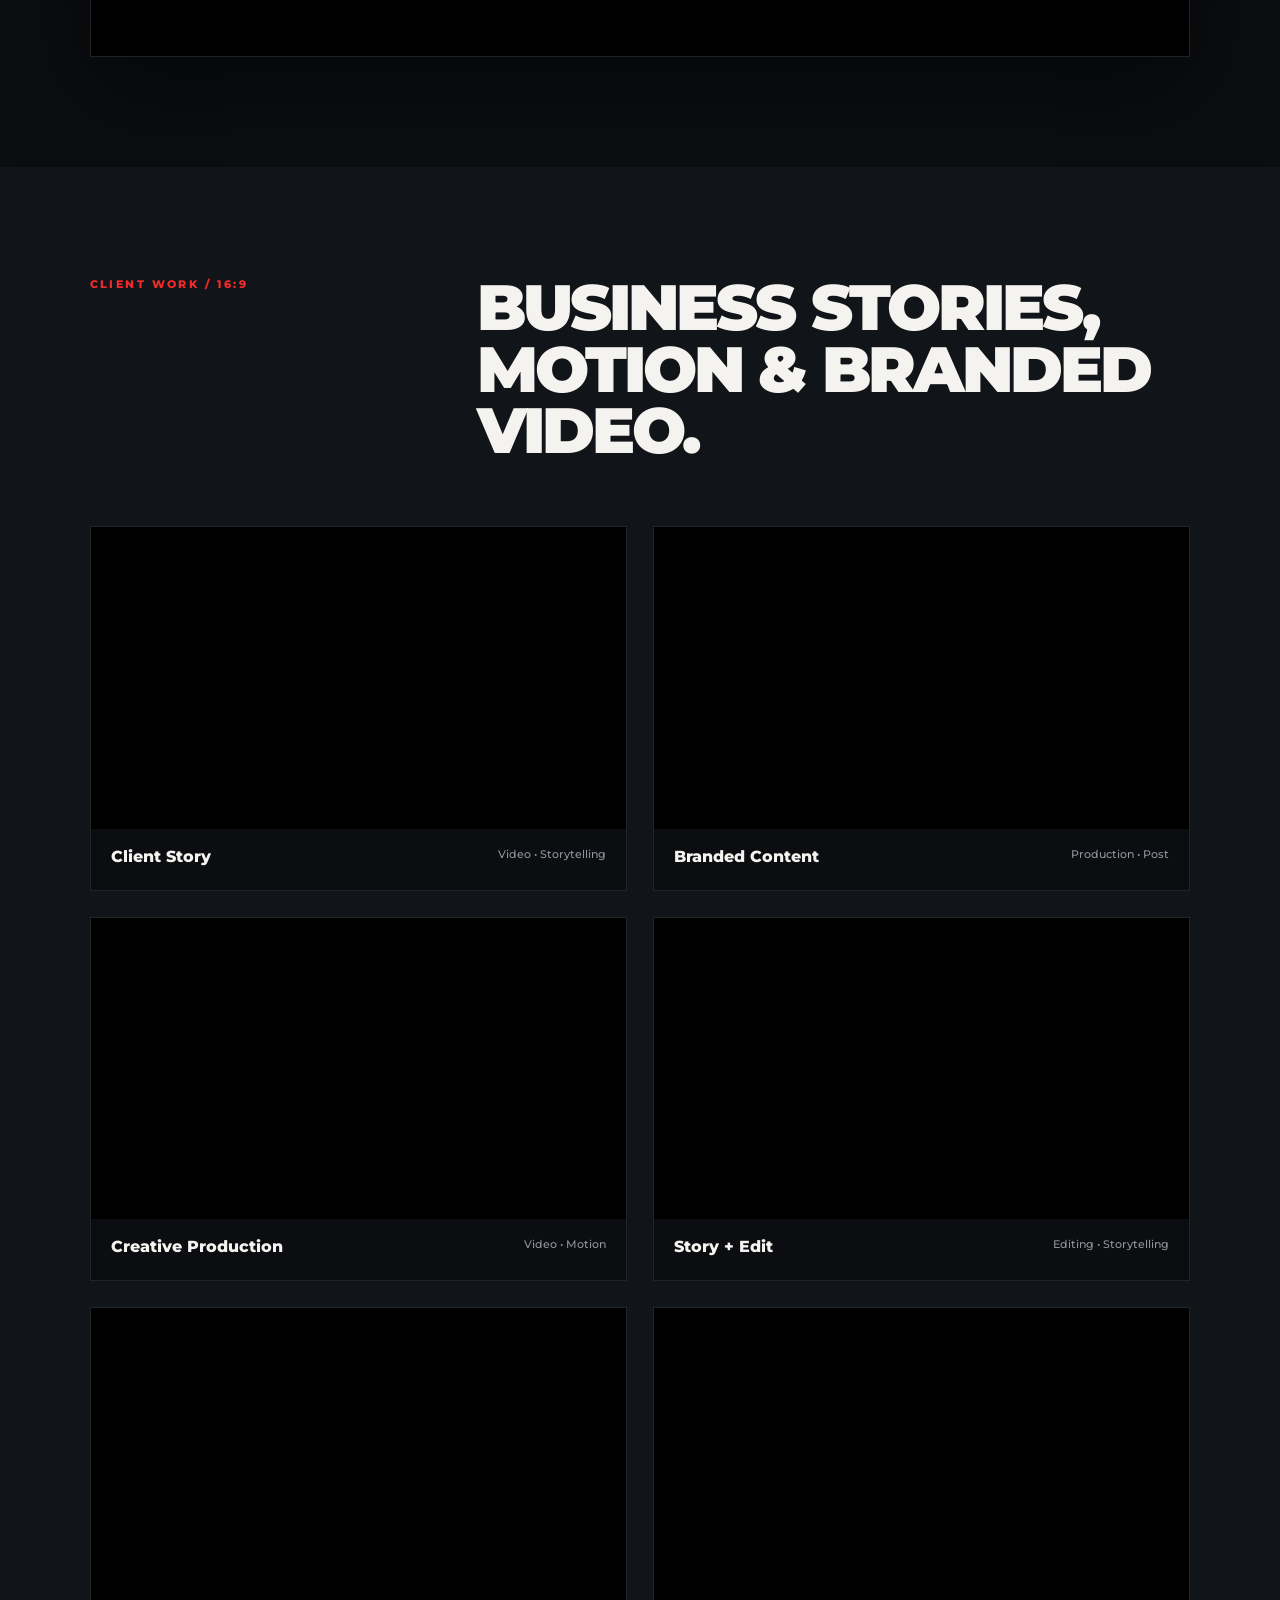
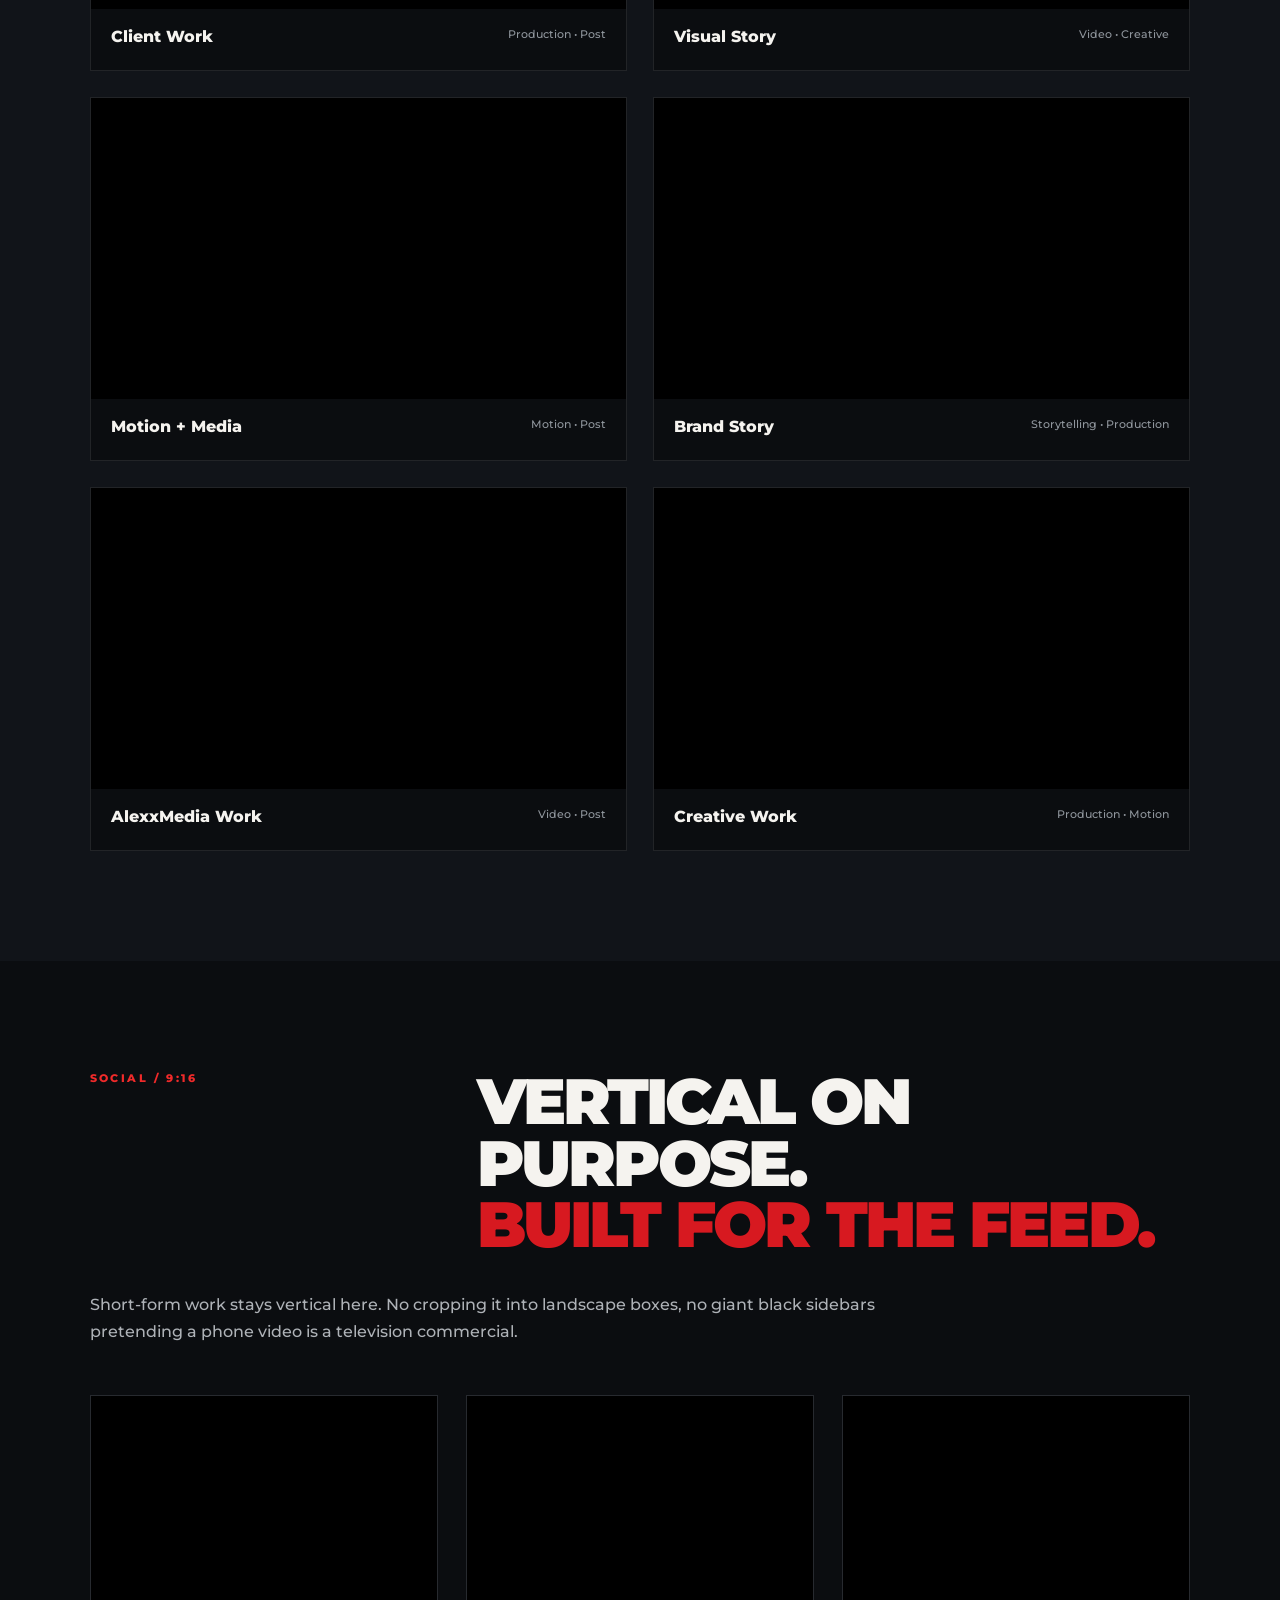
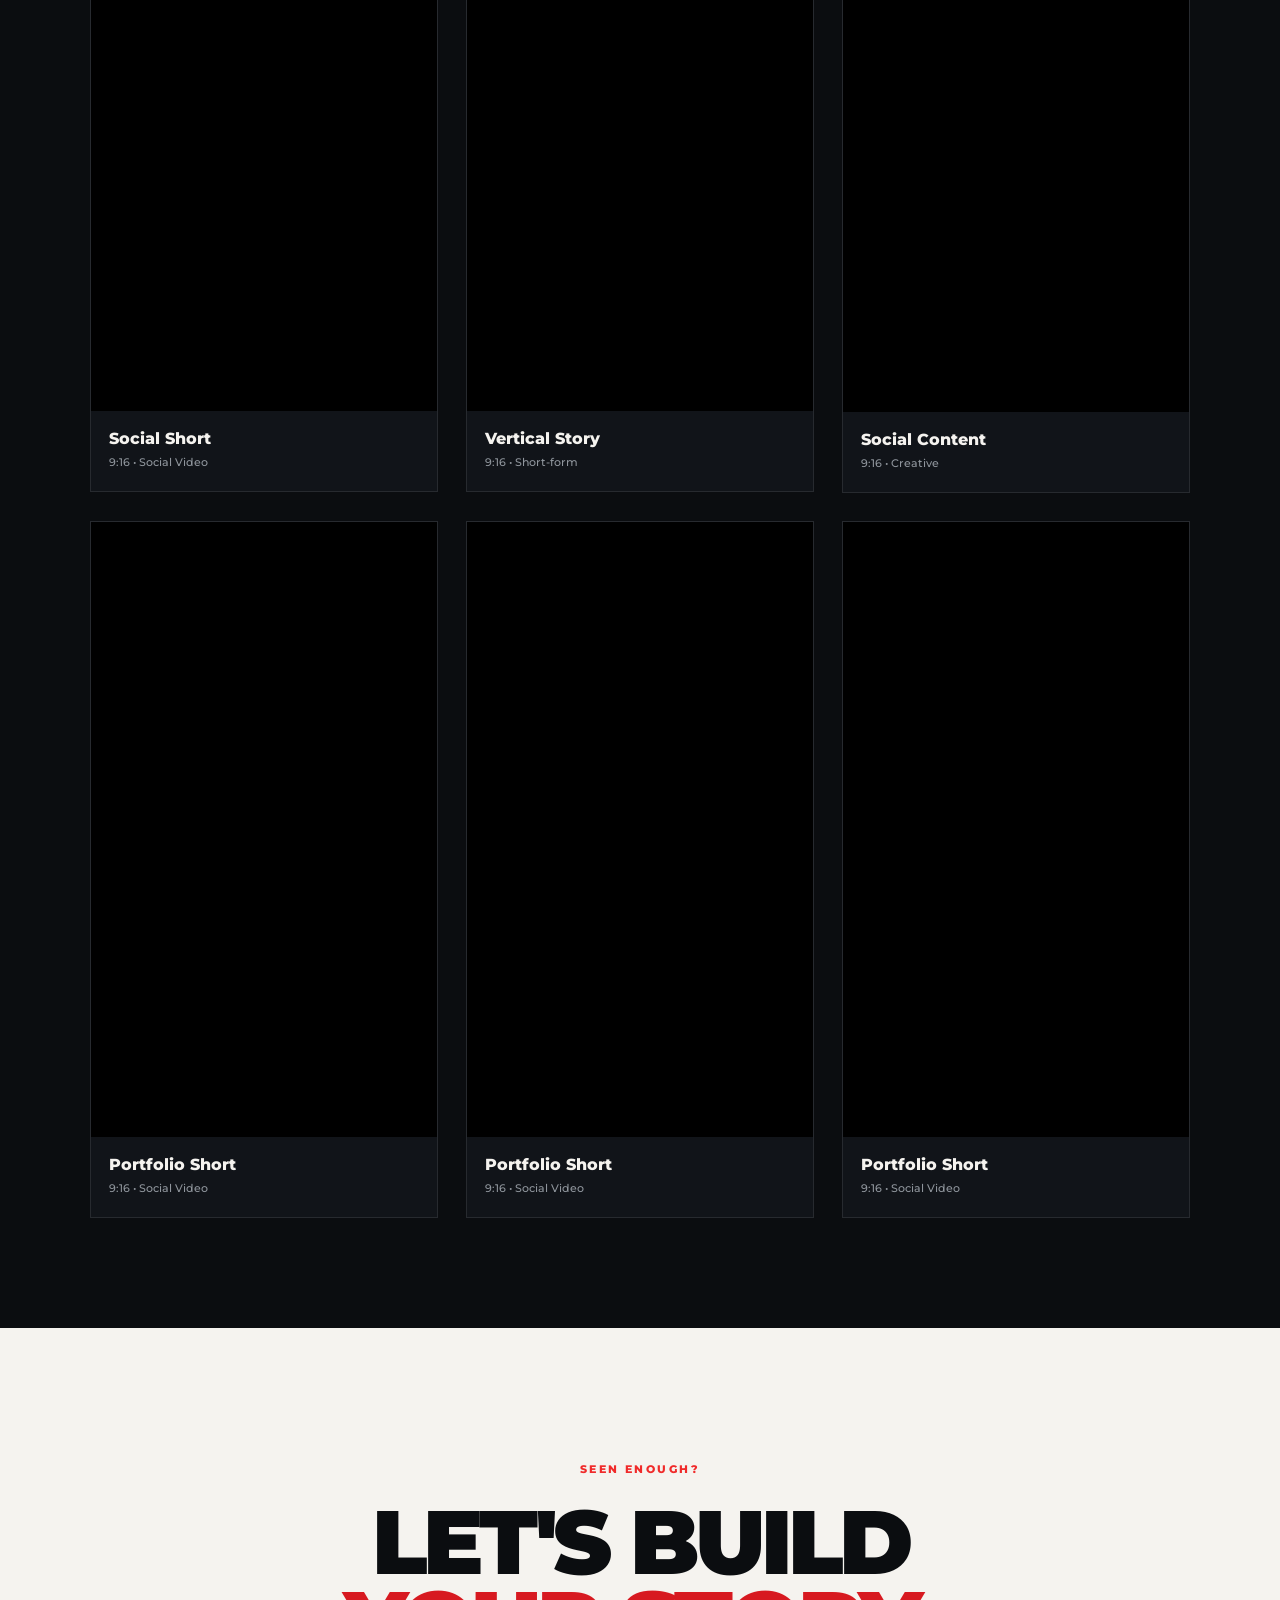
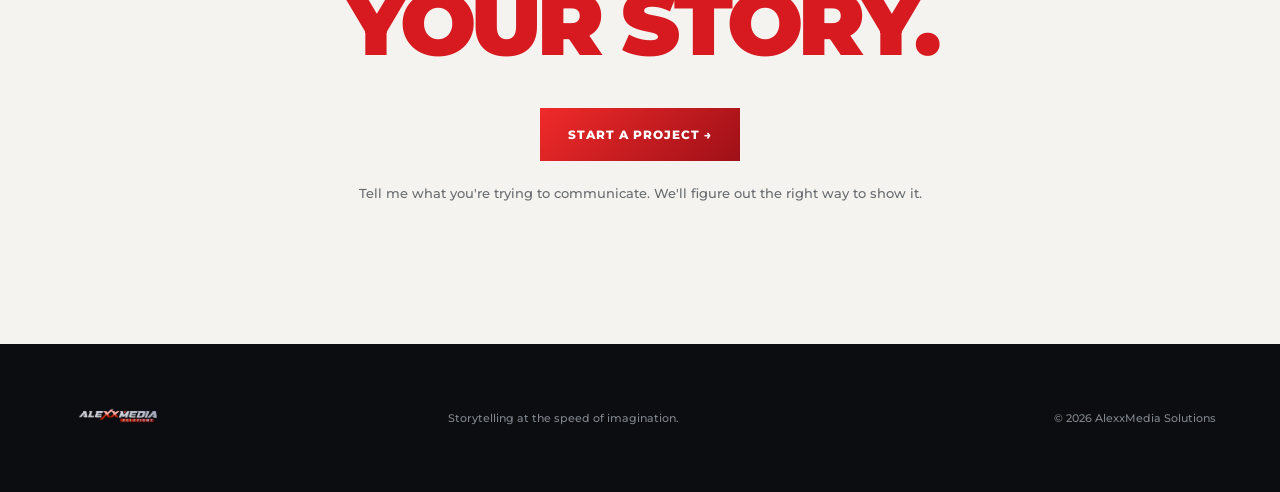
==== commit 59d891d3: "Fix portfolio AlexxMedia logo path" ====
--- a/portfolio.html
+++ b/portfolio.html
@@ -1,5 +1,5 @@
 <!doctype html><html lang="en"><head><meta charset="utf-8"><meta name="viewport" content="width=device-width,initial-scale=1"><title>Portfolio & Client Work — AlexxMedia Solutions</title><meta name="description" content="Client work from AlexxMedia Solutions: video, vertical shorts, motion design, branded content and 3D visualization."><link rel="stylesheet" href="styles.css"></head><body>
-<header><a class="brand" href="index.html"><img src="assets/AMS_Logo_Alpha.png" alt="AlexxMedia Solutions"></a><button class="menu" aria-label="Menu">☰</button><nav><a href="portfolio.html">Portfolio</a><a href="index.html#services">Services</a><a href="index.html#about">About</a><a class="pill" href="index.html#contact">Start a project</a></nav></header>
+<header><a class="brand" href="index.html"><img src="Renald%20AMS%20Logo.png" alt="AlexxMedia Solutions"></a><button class="menu" aria-label="Menu">☰</button><nav><a href="portfolio.html">Portfolio</a><a href="index.html#services">Services</a><a href="index.html#about">About</a><a class="pill" href="index.html#contact">Start a project</a></nav></header>
 <main class="portfolio-page"><section class="portfolio-hero"><div class="eyebrow">PORTFOLIO / CLIENT WORK</div><h1>The work<br><em>does the talking.</em></h1><p class="lead">Client stories, commercials, motion, vertical social content and 3D visualization—shown in the format each piece was built to sell in.</p></section>
 <section class="section"><div class="sectionhead"><span>FEATURED / REEL</span><h2>Start with<br>the moving pictures.</h2></div><div class="video-frame"><iframe src="https://www.youtube-nocookie.com/embed/OL5AoEA5_Y8?rel=0" title="AlexxMedia featured work" allowfullscreen></iframe></div></section>
 <section class="section dark"><div class="sectionhead"><span>CLIENT WORK / 16:9</span><h2>Business stories,<br>motion & branded video.</h2></div><div class="portfolio-grid">
@@ -23,4 +23,4 @@
 <article class="vertical-card"><iframe src="https://www.youtube-nocookie.com/embed/IjsugpZhVko?rel=0" title="AlexxMedia Short 6" allowfullscreen></iframe><div><b>Portfolio Short</b><span>9:16 • Social Video</span></div></article>
 </div></section>
 <section class="cta"><span>SEEN ENOUGH?</span><h2>Let's build<br><em>your story.</em></h2><a href="mailto:alexxmediasolutions@gmail.com?subject=Start%20a%20Project%20with%20AlexxMedia">Start a project →</a><p>Tell me what you're trying to communicate. We'll figure out the right way to show it.</p></section></main>
-<footer><div class="brand"><img src="assets/AMS_Logo_Alpha.png" alt="AlexxMedia Solutions"></div><p>Storytelling at the speed of imagination.</p><p>© 2026 AlexxMedia Solutions</p></footer><script src="script.js"></script></body></html>+<footer><div class="brand"><img src="Renald%20AMS%20Logo.png" alt="AlexxMedia Solutions"></div><p>Storytelling at the speed of imagination.</p><p>© 2026 AlexxMedia Solutions</p></footer><script src="script.js"></script></body></html>
--- a/styles.css
+++ b/styles.css
@@ -1,13 +1,12 @@
 @import url("https://fonts.googleapis.com/css2?family=Montserrat:wght@500;600;800;900&display=swap");
 :root{--ruby:#d71920;--ruby-hi:#f02a2a;--ruby-deep:#9e1017;--black:#0b0d10;--panel:#111419;--warm:#f5f3ef;--steel:#9da3aa;--line:#ffffff18;--teal:#008c8b}
-*{box-sizing:border-box}html{scroll-behavior:smooth}body{margin:0;background:var(--black);color:var(--warm);font-family:Montserrat,Arial,sans-serif;font-weight:500}a{color:inherit;text-decoration:none}
-header{height:96px;display:flex;align-items:center;justify-content:space-between;padding:0 5vw;position:sticky;top:0;background:#0b0d10ed;backdrop-filter:blur(16px);z-index:20;border-bottom:1px solid var(--line)}
-.brand{display:flex;align-items:center}.brand img{width:min(360px,31vw);height:70px;object-fit:contain;object-position:left center}.menu{display:none;background:none;border:0;color:white;font-size:24px}nav{display:flex;align-items:center;gap:30px;font-size:12px;font-weight:600;letter-spacing:.08em;text-transform:uppercase}.pill,.primary{background:linear-gradient(135deg,var(--ruby-hi),var(--ruby));padding:14px 20px;border-radius:3px;font-weight:800;box-shadow:0 8px 28px #d7192020}.pill:hover,.primary:hover,.cta a:hover{background:var(--ruby-hi)}
-.hero{min-height:780px;padding:11vh 7vw 6vh;position:relative;overflow:hidden;background:radial-gradient(circle at 84% 16%,#7a11192b 0,transparent 31%),linear-gradient(135deg,#0b0d10 0%,#0b0d10 64%,#111419 100%)}.hero:after{content:"XX";position:absolute;right:-2vw;top:7vh;font-size:30vw;line-height:.75;font-weight:900;letter-spacing:-.16em;color:#d7192009;z-index:0}.hero>*{position:relative;z-index:1}.eyebrow,.sectionhead span,.kicker,.cta>span{color:var(--ruby-hi);font-size:11px;font-weight:800;letter-spacing:.22em;text-transform:uppercase}.hero h1{font-weight:900;text-transform:uppercase;font-size:clamp(56px,7.8vw,122px);line-height:.87;letter-spacing:-.055em;margin:28px 0 30px;max-width:1180px}.hero em,.about em,.cta em{font-style:normal;color:var(--ruby)}.lead{font-size:clamp(18px,1.8vw,25px);line-height:1.55;color:#c1c4c8;max-width:760px}.actions{display:flex;gap:24px;align-items:center;margin:40px 0 70px}.secondary{border-bottom:2px solid var(--ruby);padding:12px 0;font-weight:600}.reel{height:260px;max-width:1050px;border:1px solid #ffffff20;background:linear-gradient(110deg,#15181d,#220b0e 75%,#420d12);display:flex;justify-content:space-between;align-items:end;padding:32px;box-shadow:0 25px 80px #0007}.reelcopy{display:flex;flex-direction:column;gap:12px}.reelcopy span{font-size:10px;letter-spacing:.2em;color:var(--steel)}.reelcopy strong{font-size:29px;font-weight:800;text-transform:uppercase}.play{width:74px;height:74px;border-radius:50%;border:2px solid var(--ruby-hi);display:grid;place-items:center;color:var(--ruby-hi)}
-.strip{padding:22px 5vw;border-block:1px solid var(--line);display:flex;justify-content:space-around;color:#8e949b;font-size:10px;font-weight:600;letter-spacing:.22em}.section{padding:110px 7vw}.sectionhead{display:grid;grid-template-columns:1fr 2fr;gap:30px;margin-bottom:65px}.sectionhead h2,.about h2{font-weight:900;text-transform:uppercase;font-size:clamp(38px,5vw,70px);line-height:.96;margin:0;letter-spacing:-.045em}.services{display:grid;grid-template-columns:repeat(4,1fr);border-top:1px solid #34383e}.services article{padding:30px 24px 40px 0;border-bottom:1px solid #34383e;margin-right:28px}.services article>b{color:var(--ruby-hi);font-size:11px}.services h3{font-size:23px;font-weight:800;margin:38px 0 18px}.services p{color:#aeb2b7;line-height:1.7;min-height:145px;font-size:14px}.services a{font-weight:800;font-size:11px;text-transform:uppercase;letter-spacing:.08em;border-bottom:1px solid var(--ruby);padding-bottom:5px}.dark{background:var(--panel)}.grid{display:grid;grid-template-columns:1fr 1fr;gap:26px}.grid figure{margin:0;background:var(--black);overflow:hidden;border:1px solid var(--line)}.grid img{width:100%;aspect-ratio:16/9;object-fit:cover;display:block;filter:saturate(.82) contrast(1.04);transition:.35s}.grid figure:hover img{transform:scale(1.02);filter:saturate(1)}figcaption{padding:18px 20px 25px;display:flex;justify-content:space-between;gap:20px}figcaption b{font-weight:800}figcaption span{color:#8f959c;font-size:11px}.about{display:grid;grid-template-columns:1.2fr 1fr;gap:9vw}.about p{font-size:17px;line-height:1.8;color:#b9bdc2}.signature{color:var(--warm)!important;margin-top:45px;font-weight:600}.signature small{color:#7f858d}.cta{text-align:center;padding:130px 20px;background:var(--warm);color:var(--black)}.cta h2{font-weight:900;text-transform:uppercase;font-size:clamp(50px,7vw,100px);line-height:.9;letter-spacing:-.055em;margin:25px 0 45px}.cta a{display:inline-block;background:linear-gradient(135deg,var(--ruby-hi),var(--ruby-deep));color:#fff;padding:19px 28px;font-weight:800;text-transform:uppercase;font-size:12px;letter-spacing:.08em}.cta p{color:#676b70;margin-top:24px;font-size:13px}footer{padding:45px 5vw;display:grid;grid-template-columns:1fr 1fr 1fr;align-items:center;color:#7f858d;font-size:11px}footer .brand img{width:min(300px,32vw);height:58px}footer p:last-child{text-align:right}
-@media(max-width:980px){header{height:82px}.brand img{width:270px;height:56px}nav{gap:18px}.hero{padding-top:9vh}.services{grid-template-columns:1fr 1fr}}
-@media(max-width:800px){header{height:76px}.brand img{width:240px}.menu{display:block}nav{display:none;position:absolute;top:76px;left:0;right:0;background:#0d0f12;padding:25px;flex-direction:column;align-items:flex-start}nav.open{display:flex}.hero{padding-top:9vh}.reel{height:210px}.strip{overflow:auto;gap:30px;justify-content:flex-start}.sectionhead,.about{grid-template-columns:1fr}.grid{grid-template-columns:1fr}.services p{min-height:auto}footer{grid-template-columns:1fr;gap:18px}footer p:last-child{text-align:left}}
-@media(max-width:520px){.services{grid-template-columns:1fr}.actions{align-items:flex-start;flex-direction:column}.brand img{width:205px;height:50px}.hero h1{font-size:48px}.hero{padding-left:6vw;padding-right:6vw}.reelcopy strong{font-size:21px}}
-.hero{display:grid;grid-template-columns:1.05fr .95fr;gap:4vw;align-items:center;padding-top:7vh}.hero-art{align-self:stretch;min-height:600px;display:flex;align-items:center}.hero-art img{width:100%;max-height:650px;object-fit:cover;border:1px solid var(--line);box-shadow:0 30px 90px #0009}.reel-section{background:#0e1115}.video-frame{max-width:1180px;margin:auto;border:1px solid #ffffff22;background:#000;box-shadow:0 30px 90px #0008}.video-frame video{width:100%;display:block;max-height:70vh;background:#000}.statement,.event-pitch{display:grid;grid-template-columns:1fr 1fr;align-items:center;background:#0e1115;border-block:1px solid var(--line)}.statement img,.event-pitch img{width:100%;height:100%;max-height:760px;object-fit:cover}.statement>div,.event-pitch>div{padding:7vw}.statement span,.event-pitch span{color:var(--ruby-hi);font-size:11px;font-weight:800;letter-spacing:.22em}.statement h2,.event-pitch h2{font-size:clamp(38px,5vw,74px);line-height:.95;text-transform:uppercase;letter-spacing:-.045em;margin:20px 0}.statement p,.event-pitch p{color:#b9bdc2;line-height:1.75;max-width:650px;margin-bottom:38px}.event-pitch em{font-style:normal;color:var(--ruby)}.work-grid{display:grid;grid-template-columns:repeat(2,1fr);gap:26px}.work-card{margin:0;background:var(--black);border:1px solid var(--line);overflow:hidden}.work-card img,.work-card video{width:100%;aspect-ratio:16/9;object-fit:cover;display:block;background:#000}.work-card>div{padding:18px 20px 24px;display:flex;justify-content:space-between;gap:18px}.work-card b{font-weight:800}.work-card span{font-size:11px;color:#8f959c}.wide{grid-column:span 2}.wide img{aspect-ratio:2.2/1;object-position:center}.hero:after{display:none}@media(max-width:900px){.hero,.statement,.event-pitch{grid-template-columns:1fr}.hero-art{min-height:auto}.hero-art img{max-height:none}.event-pitch>div{order:2}.event-pitch img{order:1}.work-grid{grid-template-columns:1fr}.wide{grid-column:auto}.wide img{aspect-ratio:16/9}}@media(max-width:520px){.hero{padding-top:5vh}.statement>div,.event-pitch>div{padding:60px 7vw}.work-card>div{flex-direction:column}}
-.portfolio-cta{margin-top:42px;text-align:center}.portfolio-page{padding-top:90px}.portfolio-hero{padding:90px max(5vw,28px) 70px;max-width:1200px;margin:auto}.portfolio-hero h1{font-size:clamp(3.5rem,8vw,7.5rem);line-height:.88;margin:20px 0}.portfolio-hero h1 em{color:var(--red);font-style:normal}.portfolio-hero .lead{max-width:800px}.portfolio-grid{display:grid;grid-template-columns:repeat(2,minmax(0,1fr));gap:22px}.portfolio-grid .work-card{min-width:0}.visual-grid .work-card img{aspect-ratio:16/9;object-fit:cover;width:100%}.media-note{margin:34px 0 0;color:#a9adb3;max-width:900px;line-height:1.7}.portfolio-grid video{width:100%;aspect-ratio:16/9;background:#000;object-fit:cover}@media(max-width:760px){.portfolio-grid{grid-template-columns:1fr}.portfolio-page{padding-top:70px}.portfolio-hero{padding-top:60px}}
-.hero-work{position:relative}.hero-work video{width:100%;aspect-ratio:16/9;object-fit:cover;display:block;border:1px solid var(--line);box-shadow:0 30px 90px #0009}.hero-work-label{position:absolute;left:16px;bottom:16px;background:#0b0d10dd;border-left:3px solid var(--ruby);padding:9px 12px;font-size:10px;font-weight:800;letter-spacing:.12em;text-transform:uppercase}.event-work-video{padding:4vw;display:flex;flex-direction:column;gap:12px}.event-work-video video{width:100%;aspect-ratio:16/9;object-fit:contain;background:#000;border:1px solid var(--line)}.event-work-video small{color:var(--steel);letter-spacing:.08em;text-transform:uppercase}.vertical-section{background:#0b0d10}.vertical-section .sectionhead em{color:var(--ruby);font-style:normal}.vertical-intro{max-width:800px;color:#aeb2b7;line-height:1.7;margin:-30px 0 50px}.vertical-grid{display:grid;grid-template-columns:repeat(3,minmax(0,1fr));gap:28px;align-items:start}.vertical-card{background:#111419;border:1px solid var(--line);overflow:hidden}.vertical-card video{width:100%;aspect-ratio:9/16;object-fit:contain;background:#000;display:block}.vertical-card>div{padding:18px 18px 22px;display:flex;flex-direction:column;gap:7px}.vertical-card b{font-weight:800}.vertical-card span{font-size:11px;color:#8f959c}@media(max-width:850px){.vertical-grid{grid-template-columns:repeat(2,minmax(0,1fr))}}@media(max-width:540px){.vertical-grid{grid-template-columns:1fr}.vertical-card{max-width:390px;margin:auto}.vertical-intro{margin-top:-20px}}
+*{box-sizing:border-box}html{scroll-behavior:smooth}body{margin:0;background:var(--black);color:var(--warm);font-family:Montserrat,Arial,sans-serif;font-weight:500}a{color:inherit;text-decoration:none}iframe{border:0}
+header{height:96px;display:flex;align-items:center;justify-content:space-between;padding:0 5vw;position:sticky;top:0;background:#0b0d10ed;backdrop-filter:blur(16px);z-index:20;border-bottom:1px solid var(--line)}.brand{display:flex;align-items:center}.brand img{width:min(360px,31vw);height:70px;object-fit:contain;object-position:left center}.menu{display:none;background:none;border:0;color:white;font-size:24px}nav{display:flex;align-items:center;gap:30px;font-size:12px;font-weight:600;letter-spacing:.08em;text-transform:uppercase}.pill,.primary{background:linear-gradient(135deg,var(--ruby-hi),var(--ruby));padding:14px 20px;border-radius:3px;font-weight:800;box-shadow:0 8px 28px #d7192020}.pill:hover,.primary:hover,.cta a:hover{background:var(--ruby-hi)}
+.hero{min-height:780px;padding:7vh 7vw 6vh;position:relative;overflow:hidden;background:radial-gradient(circle at 84% 16%,#7a11192b 0,transparent 31%),linear-gradient(135deg,#0b0d10 0%,#0b0d10 64%,#111419 100%);display:grid;grid-template-columns:1.05fr .95fr;gap:4vw;align-items:center}.hero-copy{position:relative;z-index:1}.eyebrow,.sectionhead span,.kicker,.cta>span{color:var(--ruby-hi);font-size:11px;font-weight:800;letter-spacing:.22em;text-transform:uppercase}.hero h1{font-weight:900;text-transform:uppercase;font-size:clamp(56px,7.8vw,122px);line-height:.87;letter-spacing:-.055em;margin:28px 0 30px;max-width:1180px}.hero em,.about em,.cta em{font-style:normal;color:var(--ruby)}.lead{font-size:clamp(18px,1.8vw,25px);line-height:1.55;color:#c1c4c8;max-width:760px}.actions{display:flex;gap:24px;align-items:center;margin:40px 0 70px}.secondary{border-bottom:2px solid var(--ruby);padding:12px 0;font-weight:600}.hero-art{position:relative;z-index:1;align-self:center}.hero-work iframe,.video-frame iframe,.work-card iframe{width:100%;aspect-ratio:16/9;display:block;background:#000}.hero-work iframe{border:1px solid var(--line);box-shadow:0 30px 90px #0009}.hero-work-label{position:absolute;left:16px;bottom:16px;background:#0b0d10dd;border-left:3px solid var(--ruby);padding:9px 12px;font-size:10px;font-weight:800;letter-spacing:.12em;text-transform:uppercase}
+.strip{padding:22px 5vw;border-block:1px solid var(--line);display:flex;justify-content:space-around;color:#8e949b;font-size:10px;font-weight:600;letter-spacing:.22em}.section{padding:110px 7vw}.sectionhead{display:grid;grid-template-columns:1fr 2fr;gap:30px;margin-bottom:65px}.sectionhead h2,.about h2{font-weight:900;text-transform:uppercase;font-size:clamp(38px,5vw,70px);line-height:.96;margin:0;letter-spacing:-.045em}.services{display:grid;grid-template-columns:repeat(4,1fr);border-top:1px solid #34383e}.services article{padding:30px 24px 40px 0;border-bottom:1px solid #34383e;margin-right:28px}.services article>b{color:var(--ruby-hi);font-size:11px}.services h3{font-size:23px;font-weight:800;margin:38px 0 18px}.services p{color:#aeb2b7;line-height:1.7;min-height:145px;font-size:14px}.services a{font-weight:800;font-size:11px;text-transform:uppercase;letter-spacing:.08em;border-bottom:1px solid var(--ruby);padding-bottom:5px}.dark{background:var(--panel)}.reel-section{background:#0e1115}.video-frame{max-width:1180px;margin:auto;border:1px solid #ffffff22;background:#000;box-shadow:0 30px 90px #0008}.work-grid,.portfolio-grid{display:grid;grid-template-columns:repeat(2,minmax(0,1fr));gap:26px}.work-card{margin:0;background:var(--black);border:1px solid var(--line);overflow:hidden}.work-card>div{padding:18px 20px 24px;display:flex;justify-content:space-between;gap:18px}.work-card b{font-weight:800}.work-card span{font-size:11px;color:#8f959c}.portfolio-cta{margin-top:42px;text-align:center}.about{display:grid;grid-template-columns:1.2fr 1fr;gap:9vw}.about p{font-size:17px;line-height:1.8;color:#b9bdc2}.signature{color:var(--warm)!important;margin-top:45px;font-weight:600}.signature small{color:#7f858d}.cta{text-align:center;padding:130px 20px;background:var(--warm);color:var(--black)}.cta h2{font-weight:900;text-transform:uppercase;font-size:clamp(50px,7vw,100px);line-height:.9;letter-spacing:-.055em;margin:25px 0 45px}.cta a{display:inline-block;background:linear-gradient(135deg,var(--ruby-hi),var(--ruby-deep));color:#fff;padding:19px 28px;font-weight:800;text-transform:uppercase;font-size:12px;letter-spacing:.08em}.cta p{color:#676b70;margin-top:24px;font-size:13px}footer{padding:45px 5vw;display:grid;grid-template-columns:1fr 1fr 1fr;align-items:center;color:#7f858d;font-size:11px}footer .brand img{width:min(300px,32vw);height:58px}footer p:last-child{text-align:right}
+.portfolio-page{padding-top:90px}.portfolio-hero{padding:90px max(5vw,28px) 70px;max-width:1200px;margin:auto}.portfolio-hero h1{font-size:clamp(3.5rem,8vw,7.5rem);line-height:.88;margin:20px 0}.portfolio-hero h1 em{color:var(--ruby);font-style:normal}.portfolio-hero .lead{max-width:800px}.vertical-section{background:#0b0d10}.vertical-section .sectionhead em{color:var(--ruby);font-style:normal}.vertical-intro{max-width:800px;color:#aeb2b7;line-height:1.7;margin:-30px 0 50px}.vertical-grid{display:grid;grid-template-columns:repeat(3,minmax(0,1fr));gap:28px;align-items:start}.vertical-card{background:#111419;border:1px solid var(--line);overflow:hidden}.vertical-card iframe{width:100%;aspect-ratio:9/16;display:block;background:#000}.vertical-card>div{padding:18px 18px 22px;display:flex;flex-direction:column;gap:7px}.vertical-card b{font-weight:800}.vertical-card span{font-size:11px;color:#8f959c}
+@media(max-width:980px){header{height:82px}.brand img{width:270px;height:56px}nav{gap:18px}.services{grid-template-columns:1fr 1fr}}
+@media(max-width:850px){.vertical-grid{grid-template-columns:repeat(2,minmax(0,1fr))}}
+@media(max-width:800px){header{height:76px}.brand img{width:240px}.menu{display:block}nav{display:none;position:absolute;top:76px;left:0;right:0;background:#0d0f12;padding:25px;flex-direction:column;align-items:flex-start}nav.open{display:flex}.hero{grid-template-columns:1fr;padding-top:9vh}.strip{overflow:auto;gap:30px;justify-content:flex-start}.sectionhead,.about{grid-template-columns:1fr}.work-grid,.portfolio-grid{grid-template-columns:1fr}.services p{min-height:auto}footer{grid-template-columns:1fr;gap:18px}footer p:last-child{text-align:left}.portfolio-page{padding-top:70px}.portfolio-hero{padding-top:60px}}
+@media(max-width:540px){.vertical-grid{grid-template-columns:1fr}.vertical-card{max-width:390px;margin:auto}.vertical-intro{margin-top:-20px}}
+@media(max-width:520px){.services{grid-template-columns:1fr}.actions{align-items:flex-start;flex-direction:column}.brand img{width:205px;height:50px}.hero h1{font-size:48px}.hero{padding-left:6vw;padding-right:6vw}.work-card>div{flex-direction:column}}
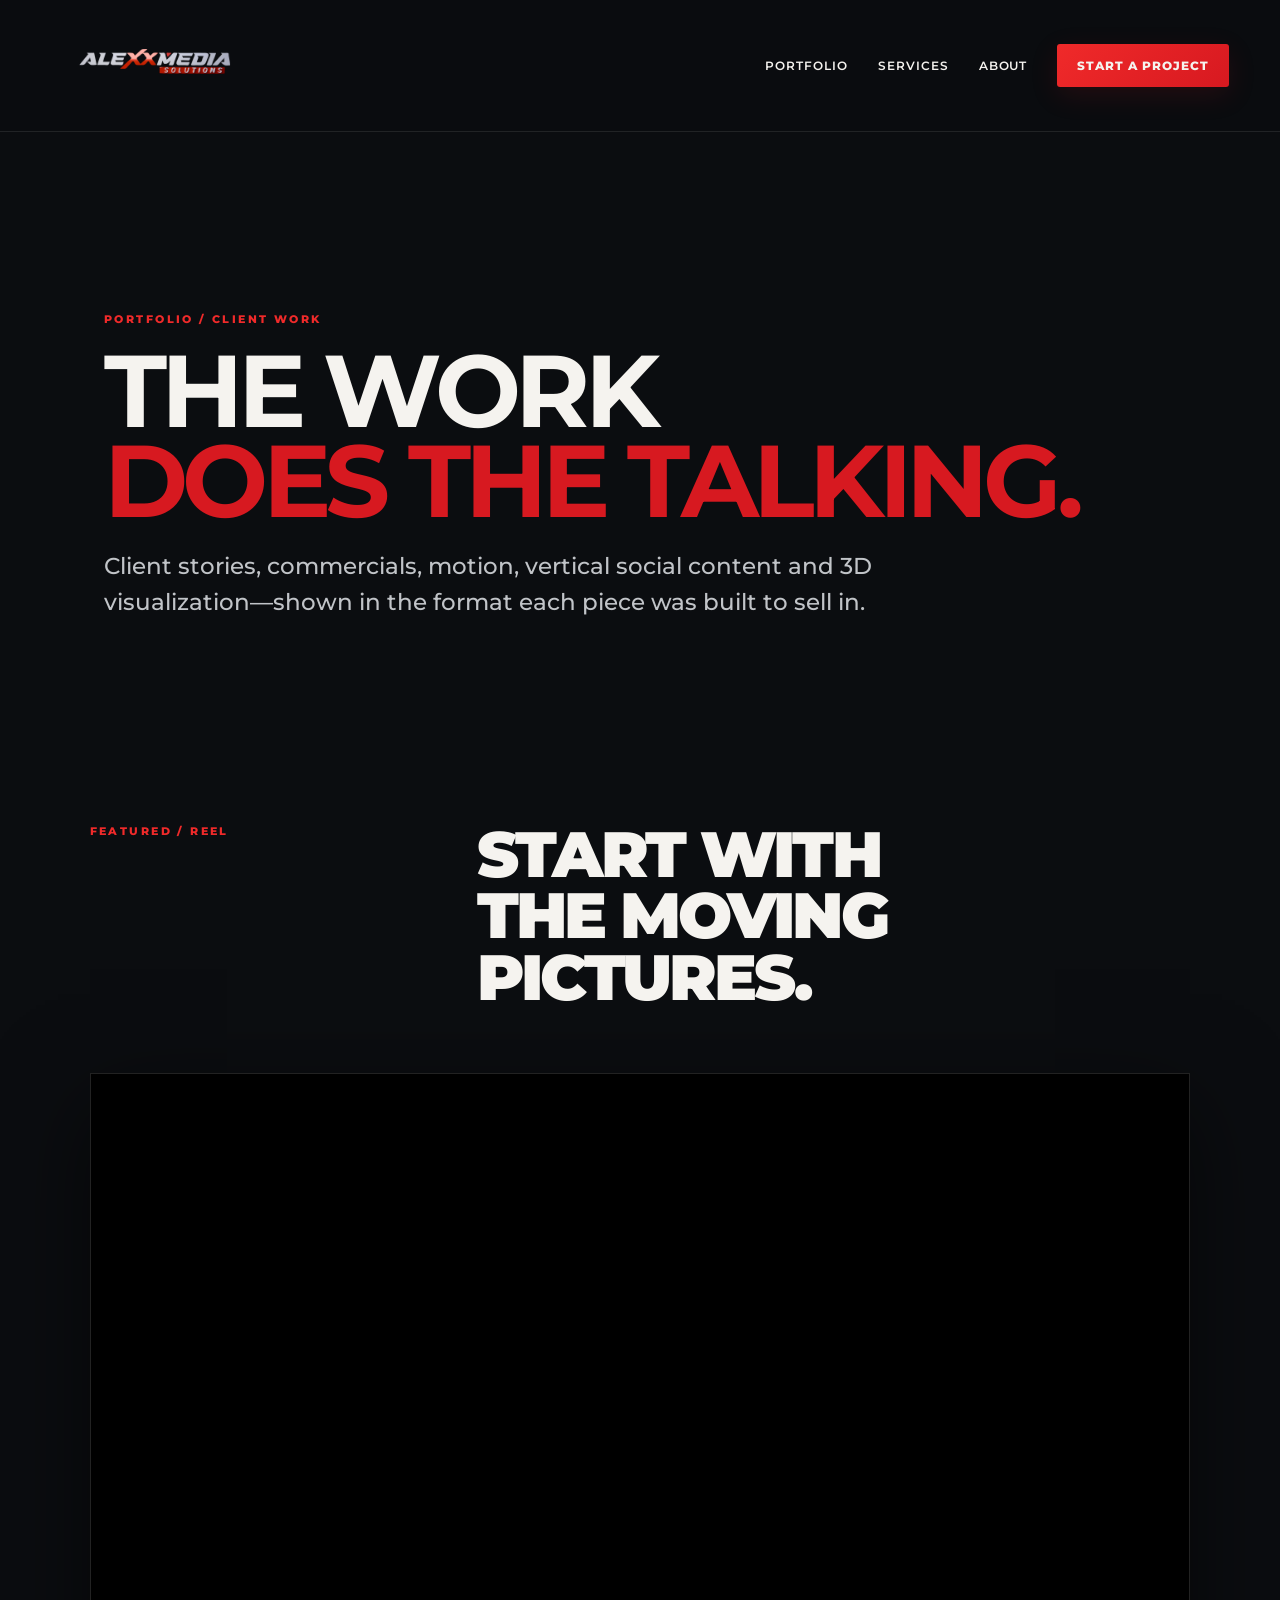
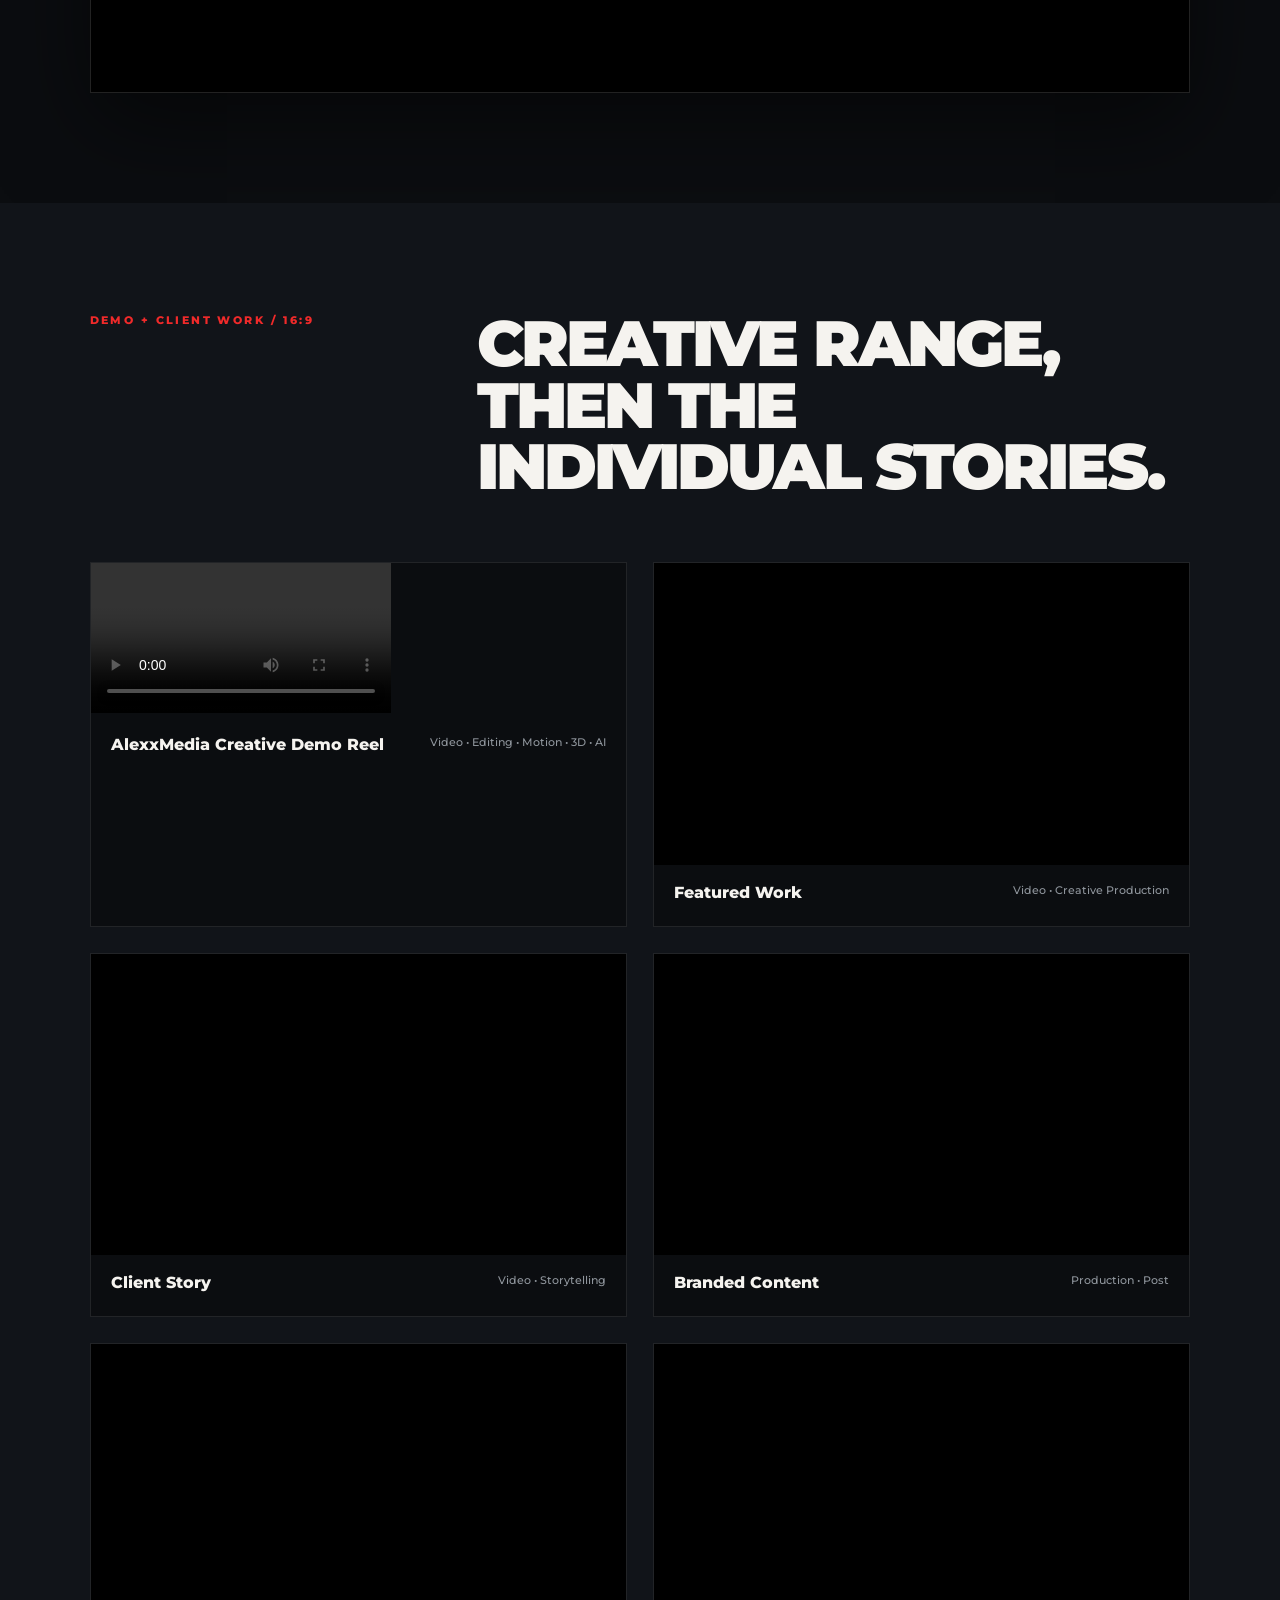
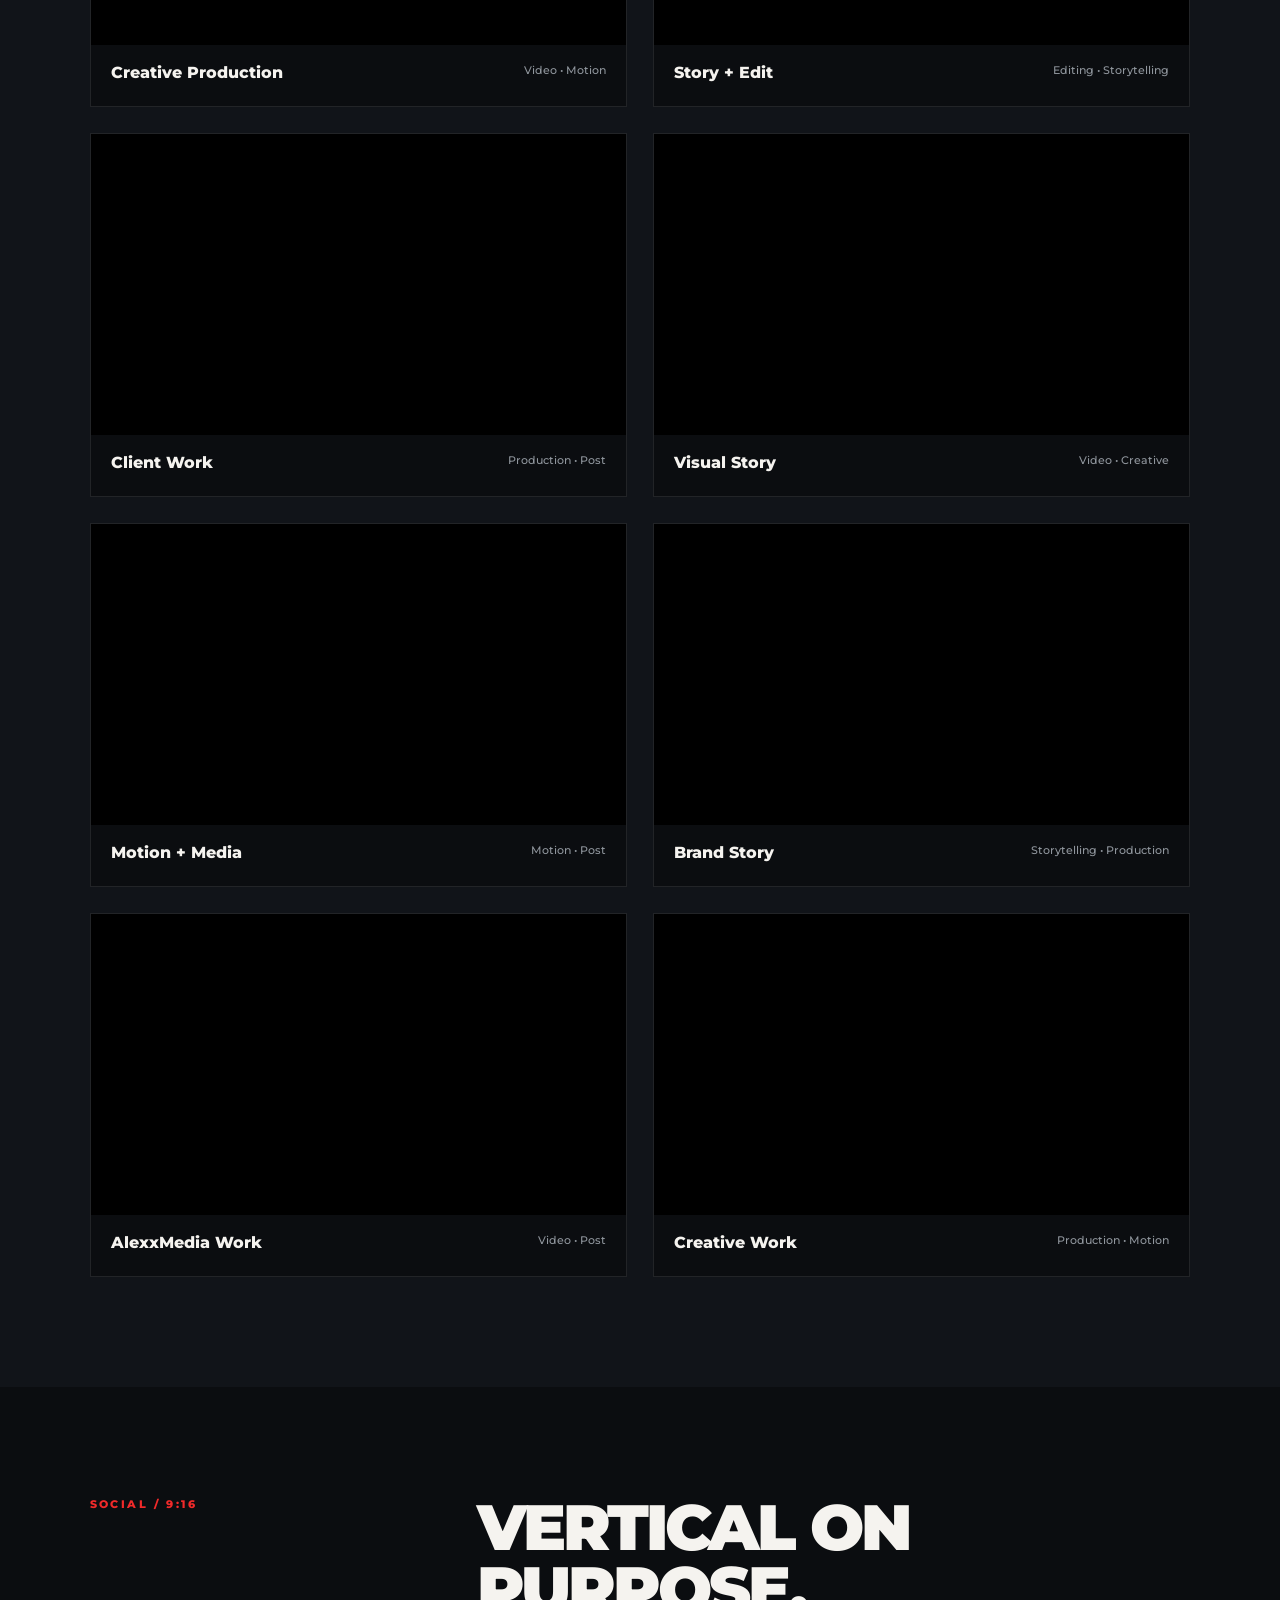
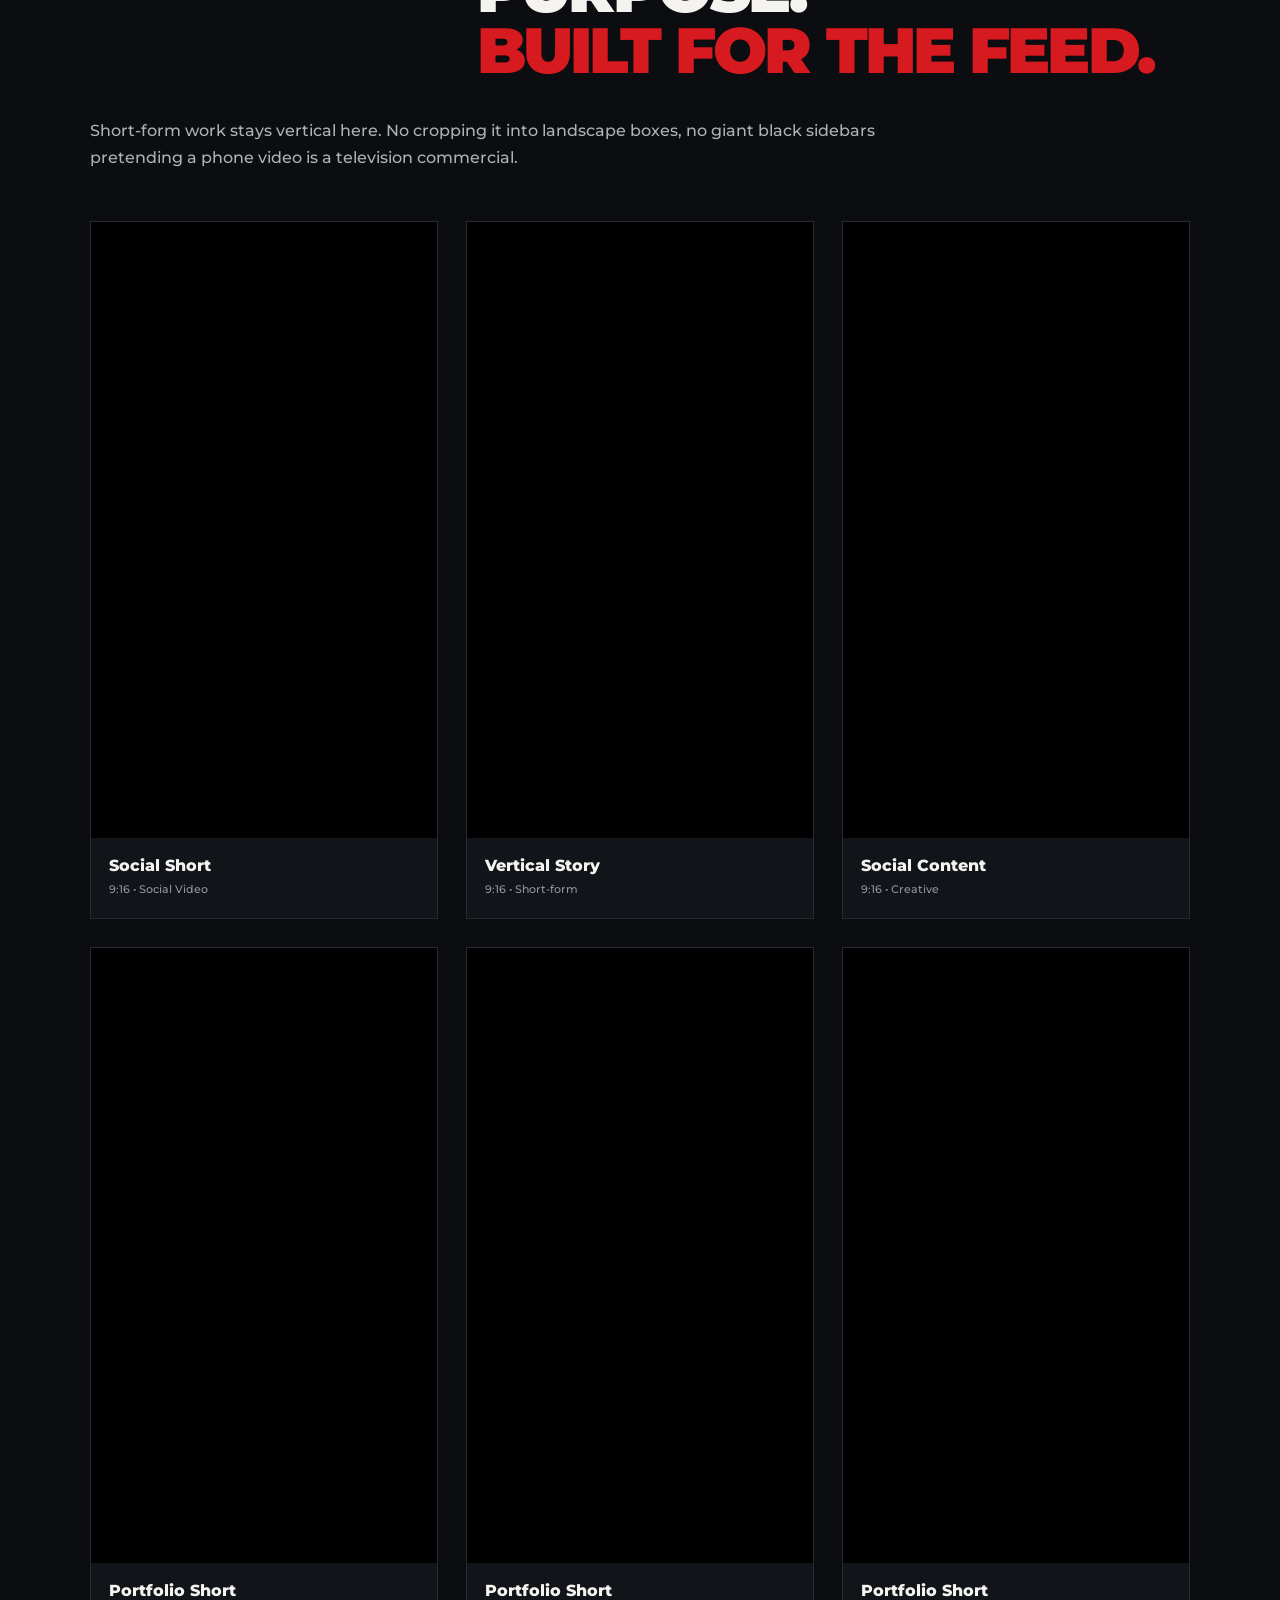
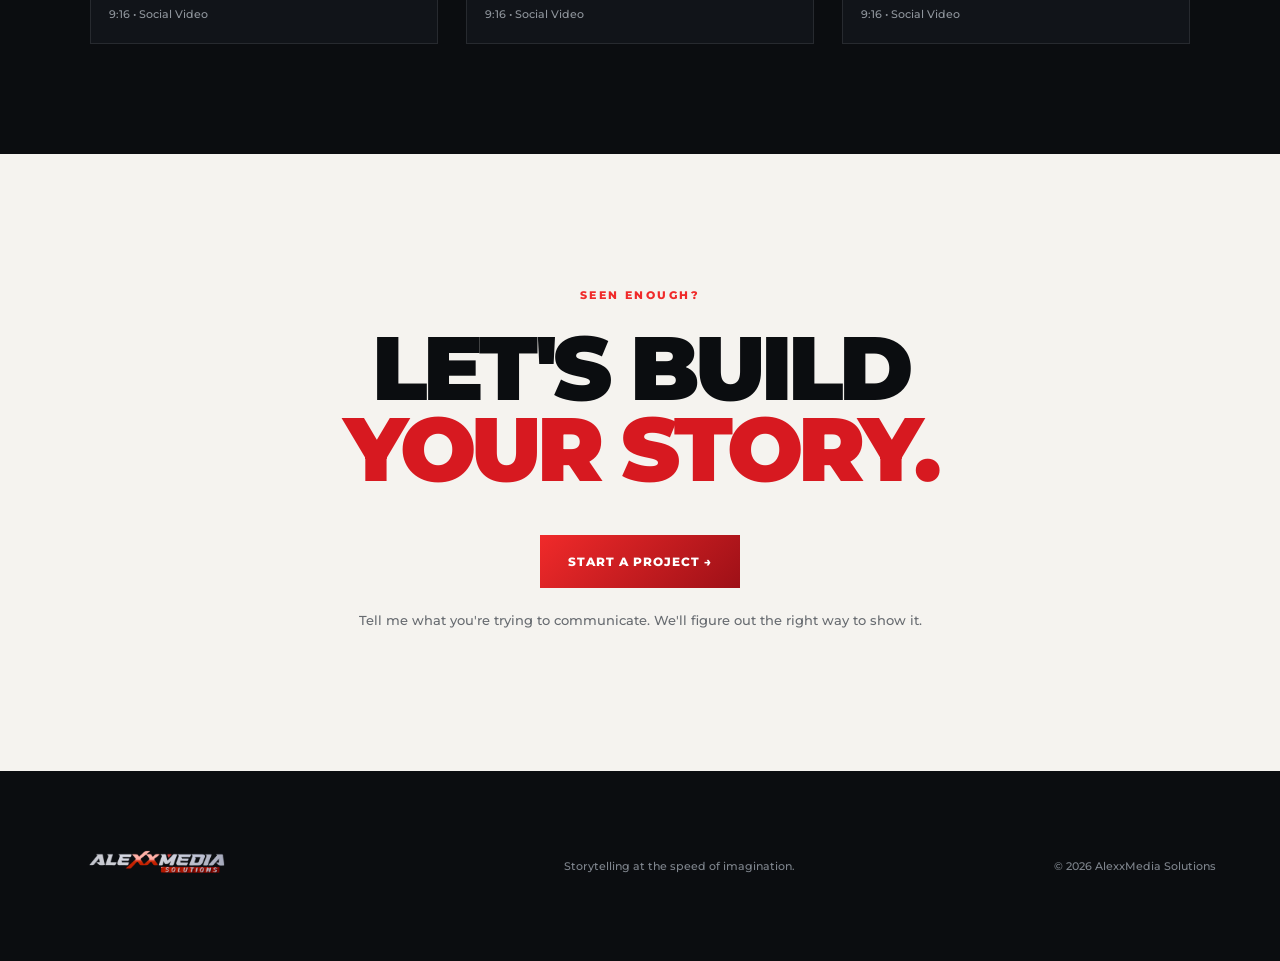
==== commit 2cb35230: "Reorder portfolio videos with new lead reel and Demo 2025_B" ====
--- a/portfolio.html
+++ b/portfolio.html
@@ -1,8 +1,10 @@
 <!doctype html><html lang="en"><head><meta charset="utf-8"><meta name="viewport" content="width=device-width,initial-scale=1"><title>Portfolio & Client Work — AlexxMedia Solutions</title><meta name="description" content="Client work from AlexxMedia Solutions: video, vertical shorts, motion design, branded content and 3D visualization."><link rel="stylesheet" href="styles.css"></head><body>
 <header><a class="brand" href="index.html"><img src="Renald%20AMS%20Logo.png" alt="AlexxMedia Solutions"></a><button class="menu" aria-label="Menu">☰</button><nav><a href="portfolio.html">Portfolio</a><a href="index.html#services">Services</a><a href="index.html#about">About</a><a class="pill" href="index.html#contact">Start a project</a></nav></header>
 <main class="portfolio-page"><section class="portfolio-hero"><div class="eyebrow">PORTFOLIO / CLIENT WORK</div><h1>The work<br><em>does the talking.</em></h1><p class="lead">Client stories, commercials, motion, vertical social content and 3D visualization—shown in the format each piece was built to sell in.</p></section>
-<section class="section"><div class="sectionhead"><span>FEATURED / REEL</span><h2>Start with<br>the moving pictures.</h2></div><div class="video-frame"><iframe src="https://www.youtube-nocookie.com/embed/OL5AoEA5_Y8?rel=0" title="AlexxMedia featured work" allowfullscreen></iframe></div></section>
-<section class="section dark"><div class="sectionhead"><span>CLIENT WORK / 16:9</span><h2>Business stories,<br>motion & branded video.</h2></div><div class="portfolio-grid">
+<section class="section"><div class="sectionhead"><span>FEATURED / REEL</span><h2>Start with<br>the moving pictures.</h2></div><div class="video-frame"><iframe src="https://www.youtube-nocookie.com/embed/NkqZX1PM2GQ?rel=0" title="AlexxMedia Solutions featured video" allow="accelerometer; autoplay; clipboard-write; encrypted-media; gyroscope; picture-in-picture; web-share" allowfullscreen></iframe></div></section>
+<section class="section dark"><div class="sectionhead"><span>DEMO + CLIENT WORK / 16:9</span><h2>Creative range,<br>then the individual stories.</h2></div><div class="portfolio-grid">
+<article class="work-card video-card"><video controls preload="metadata"><source src="assets/video/demo-2025-b.mp4" type="video/mp4">Your browser does not support HTML5 video.</video><div><b>AlexxMedia Creative Demo Reel</b><span>Video • Editing • Motion • 3D • AI</span></div></article>
+<article class="work-card video-card"><iframe src="https://www.youtube-nocookie.com/embed/OL5AoEA5_Y8?rel=0" title="AlexxMedia previous featured work" allowfullscreen></iframe><div><b>Featured Work</b><span>Video • Creative Production</span></div></article>
 <article class="work-card video-card"><iframe src="https://www.youtube-nocookie.com/embed/sa2JD7RBKBI?rel=0" title="Portfolio video 1" allowfullscreen></iframe><div><b>Client Story</b><span>Video • Storytelling</span></div></article>
 <article class="work-card video-card"><iframe src="https://www.youtube-nocookie.com/embed/_PyhrJfkGFI?rel=0" title="Portfolio video 2" allowfullscreen></iframe><div><b>Branded Content</b><span>Production • Post</span></div></article>
 <article class="work-card video-card"><iframe src="https://www.youtube-nocookie.com/embed/A_D0tPyaUbU?rel=0" title="Portfolio video 3" allowfullscreen></iframe><div><b>Creative Production</b><span>Video • Motion</span></div></article>
--- a/styles.css
+++ b/styles.css
@@ -1,12 +1,14 @@
 @import url("https://fonts.googleapis.com/css2?family=Montserrat:wght@500;600;800;900&display=swap");
 :root{--ruby:#d71920;--ruby-hi:#f02a2a;--ruby-deep:#9e1017;--black:#0b0d10;--panel:#111419;--warm:#f5f3ef;--steel:#9da3aa;--line:#ffffff18;--teal:#008c8b}
 *{box-sizing:border-box}html{scroll-behavior:smooth}body{margin:0;background:var(--black);color:var(--warm);font-family:Montserrat,Arial,sans-serif;font-weight:500}a{color:inherit;text-decoration:none}iframe{border:0}
-header{height:96px;display:flex;align-items:center;justify-content:space-between;padding:0 5vw;position:sticky;top:0;background:#0b0d10ed;backdrop-filter:blur(16px);z-index:20;border-bottom:1px solid var(--line)}.brand{display:flex;align-items:center}.brand img{width:min(360px,31vw);height:70px;object-fit:contain;object-position:left center}.menu{display:none;background:none;border:0;color:white;font-size:24px}nav{display:flex;align-items:center;gap:30px;font-size:12px;font-weight:600;letter-spacing:.08em;text-transform:uppercase}.pill,.primary{background:linear-gradient(135deg,var(--ruby-hi),var(--ruby));padding:14px 20px;border-radius:3px;font-weight:800;box-shadow:0 8px 28px #d7192020}.pill:hover,.primary:hover,.cta a:hover{background:var(--ruby-hi)}
+header{height:132px;display:flex;align-items:center;justify-content:space-between;padding:0 4vw;position:sticky;top:0;background:#0b0d10ed;backdrop-filter:blur(16px);z-index:20;border-bottom:1px solid var(--line)}.brand{display:flex;align-items:center}.brand img{width:min(620px,43vw);height:112px;object-fit:contain;object-position:left center}.menu{display:none;background:none;border:0;color:white;font-size:24px}nav{display:flex;align-items:center;gap:30px;font-size:12px;font-weight:600;letter-spacing:.08em;text-transform:uppercase}.pill,.primary{background:linear-gradient(135deg,var(--ruby-hi),var(--ruby));padding:14px 20px;border-radius:3px;font-weight:800;box-shadow:0 8px 28px #d7192020}.pill:hover,.primary:hover,.cta a:hover{background:var(--ruby-hi)}
 .hero{min-height:780px;padding:7vh 7vw 6vh;position:relative;overflow:hidden;background:radial-gradient(circle at 84% 16%,#7a11192b 0,transparent 31%),linear-gradient(135deg,#0b0d10 0%,#0b0d10 64%,#111419 100%);display:grid;grid-template-columns:1.05fr .95fr;gap:4vw;align-items:center}.hero-copy{position:relative;z-index:1}.eyebrow,.sectionhead span,.kicker,.cta>span{color:var(--ruby-hi);font-size:11px;font-weight:800;letter-spacing:.22em;text-transform:uppercase}.hero h1{font-weight:900;text-transform:uppercase;font-size:clamp(56px,7.8vw,122px);line-height:.87;letter-spacing:-.055em;margin:28px 0 30px;max-width:1180px}.hero em,.about em,.cta em{font-style:normal;color:var(--ruby)}.lead{font-size:clamp(18px,1.8vw,25px);line-height:1.55;color:#c1c4c8;max-width:760px}.actions{display:flex;gap:24px;align-items:center;margin:40px 0 70px}.secondary{border-bottom:2px solid var(--ruby);padding:12px 0;font-weight:600}.hero-art{position:relative;z-index:1;align-self:center}.hero-work iframe,.video-frame iframe,.work-card iframe{width:100%;aspect-ratio:16/9;display:block;background:#000}.hero-work iframe{border:1px solid var(--line);box-shadow:0 30px 90px #0009}.hero-work-label{position:absolute;left:16px;bottom:16px;background:#0b0d10dd;border-left:3px solid var(--ruby);padding:9px 12px;font-size:10px;font-weight:800;letter-spacing:.12em;text-transform:uppercase}
-.strip{padding:22px 5vw;border-block:1px solid var(--line);display:flex;justify-content:space-around;color:#8e949b;font-size:10px;font-weight:600;letter-spacing:.22em}.section{padding:110px 7vw}.sectionhead{display:grid;grid-template-columns:1fr 2fr;gap:30px;margin-bottom:65px}.sectionhead h2,.about h2{font-weight:900;text-transform:uppercase;font-size:clamp(38px,5vw,70px);line-height:.96;margin:0;letter-spacing:-.045em}.services{display:grid;grid-template-columns:repeat(4,1fr);border-top:1px solid #34383e}.services article{padding:30px 24px 40px 0;border-bottom:1px solid #34383e;margin-right:28px}.services article>b{color:var(--ruby-hi);font-size:11px}.services h3{font-size:23px;font-weight:800;margin:38px 0 18px}.services p{color:#aeb2b7;line-height:1.7;min-height:145px;font-size:14px}.services a{font-weight:800;font-size:11px;text-transform:uppercase;letter-spacing:.08em;border-bottom:1px solid var(--ruby);padding-bottom:5px}.dark{background:var(--panel)}.reel-section{background:#0e1115}.video-frame{max-width:1180px;margin:auto;border:1px solid #ffffff22;background:#000;box-shadow:0 30px 90px #0008}.work-grid,.portfolio-grid{display:grid;grid-template-columns:repeat(2,minmax(0,1fr));gap:26px}.work-card{margin:0;background:var(--black);border:1px solid var(--line);overflow:hidden}.work-card>div{padding:18px 20px 24px;display:flex;justify-content:space-between;gap:18px}.work-card b{font-weight:800}.work-card span{font-size:11px;color:#8f959c}.portfolio-cta{margin-top:42px;text-align:center}.about{display:grid;grid-template-columns:1.2fr 1fr;gap:9vw}.about p{font-size:17px;line-height:1.8;color:#b9bdc2}.signature{color:var(--warm)!important;margin-top:45px;font-weight:600}.signature small{color:#7f858d}.cta{text-align:center;padding:130px 20px;background:var(--warm);color:var(--black)}.cta h2{font-weight:900;text-transform:uppercase;font-size:clamp(50px,7vw,100px);line-height:.9;letter-spacing:-.055em;margin:25px 0 45px}.cta a{display:inline-block;background:linear-gradient(135deg,var(--ruby-hi),var(--ruby-deep));color:#fff;padding:19px 28px;font-weight:800;text-transform:uppercase;font-size:12px;letter-spacing:.08em}.cta p{color:#676b70;margin-top:24px;font-size:13px}footer{padding:45px 5vw;display:grid;grid-template-columns:1fr 1fr 1fr;align-items:center;color:#7f858d;font-size:11px}footer .brand img{width:min(300px,32vw);height:58px}footer p:last-child{text-align:right}
-.portfolio-page{padding-top:90px}.portfolio-hero{padding:90px max(5vw,28px) 70px;max-width:1200px;margin:auto}.portfolio-hero h1{font-size:clamp(3.5rem,8vw,7.5rem);line-height:.88;margin:20px 0}.portfolio-hero h1 em{color:var(--ruby);font-style:normal}.portfolio-hero .lead{max-width:800px}.vertical-section{background:#0b0d10}.vertical-section .sectionhead em{color:var(--ruby);font-style:normal}.vertical-intro{max-width:800px;color:#aeb2b7;line-height:1.7;margin:-30px 0 50px}.vertical-grid{display:grid;grid-template-columns:repeat(3,minmax(0,1fr));gap:28px;align-items:start}.vertical-card{background:#111419;border:1px solid var(--line);overflow:hidden}.vertical-card iframe{width:100%;aspect-ratio:9/16;display:block;background:#000}.vertical-card>div{padding:18px 18px 22px;display:flex;flex-direction:column;gap:7px}.vertical-card b{font-weight:800}.vertical-card span{font-size:11px;color:#8f959c}
-@media(max-width:980px){header{height:82px}.brand img{width:270px;height:56px}nav{gap:18px}.services{grid-template-columns:1fr 1fr}}
+.strip{padding:22px 5vw;border-block:1px solid var(--line);display:flex;justify-content:space-around;color:#8e949b;font-size:10px;font-weight:600;letter-spacing:.22em}.section{padding:110px 7vw}.sectionhead{display:grid;grid-template-columns:1fr 2fr;gap:30px;margin-bottom:65px}.sectionhead h2,.about h2{font-weight:900;text-transform:uppercase;font-size:clamp(38px,5vw,70px);line-height:.96;margin:0;letter-spacing:-.045em}.services{display:grid;grid-template-columns:repeat(4,1fr);border-top:1px solid #34383e}.services article{padding:30px 24px 40px 0;border-bottom:1px solid #34383e;margin-right:28px}.services article>b{color:var(--ruby-hi);font-size:11px}.services h3{font-size:23px;font-weight:800;margin:38px 0 18px}.services h4{font-size:28px;margin:0 0 18px;color:var(--warm)}.services p{color:#aeb2b7;line-height:1.7;min-height:145px;font-size:14px}.services a{font-weight:800;font-size:11px;text-transform:uppercase;letter-spacing:.08em;border-bottom:1px solid var(--ruby);padding-bottom:5px}.dark{background:var(--panel)}.reel-section{background:#0e1115}.video-frame{max-width:1180px;margin:auto;border:1px solid #ffffff22;background:#000;box-shadow:0 30px 90px #0008}.work-grid,.portfolio-grid{display:grid;grid-template-columns:repeat(2,minmax(0,1fr));gap:26px}.work-card{margin:0;background:var(--black);border:1px solid var(--line);overflow:hidden}.work-card>div{padding:18px 20px 24px;display:flex;justify-content:space-between;gap:18px}.work-card b{font-weight:800}.work-card span{font-size:11px;color:#8f959c}.portfolio-cta{margin-top:42px;text-align:center}.about{display:grid;grid-template-columns:1.2fr 1fr;gap:9vw}.about p{font-size:17px;line-height:1.8;color:#b9bdc2}.signature{color:var(--warm)!important;margin-top:45px;font-weight:600}.signature small{color:#7f858d}.cta{text-align:center;padding:130px 20px;background:var(--warm);color:var(--black)}.cta h2{font-weight:900;text-transform:uppercase;font-size:clamp(50px,7vw,100px);line-height:.9;letter-spacing:-.055em;margin:25px 0 45px}.cta a{display:inline-block;background:linear-gradient(135deg,var(--ruby-hi),var(--ruby-deep));color:#fff;padding:19px 28px;font-weight:800;text-transform:uppercase;font-size:12px;letter-spacing:.08em}.cta p{color:#676b70;margin-top:24px;font-size:13px}footer{padding:45px 5vw;display:grid;grid-template-columns:1fr 1fr 1fr;align-items:center;color:#7f858d;font-size:11px}footer .brand img{width:min(500px,42vw);height:100px}footer p:last-child{text-align:right}
+.portfolio-page{padding-top:90px}.portfolio-hero{padding:90px max(5vw,28px) 70px;max-width:1200px;margin:auto}.portfolio-hero h1{font-size:clamp(3.5rem,8vw,7.5rem);line-height:.88;margin:20px 0;text-transform:uppercase;letter-spacing:-.055em}.portfolio-hero h1 em{color:var(--ruby);font-style:normal}.portfolio-hero .lead{max-width:800px}.vertical-section{background:#0b0d10}.vertical-section .sectionhead em{color:var(--ruby);font-style:normal}.vertical-intro{max-width:800px;color:#aeb2b7;line-height:1.7;margin:-30px 0 50px}.vertical-grid{display:grid;grid-template-columns:repeat(3,minmax(0,1fr));gap:28px;align-items:start}.vertical-card{background:#111419;border:1px solid var(--line);overflow:hidden}.vertical-card iframe{width:100%;aspect-ratio:9/16;display:block;background:#000}.vertical-card>div{padding:18px 18px 22px;display:flex;flex-direction:column;gap:7px}.vertical-card b{font-weight:800}.vertical-card span{font-size:11px;color:#8f959c}
+.terms-grid{display:grid;grid-template-columns:1fr 1fr;gap:28px}.terms-grid article{border-top:2px solid var(--ruby);padding:28px 0}.terms-grid h3{font-size:25px;margin:0 0 15px}.terms-grid p{color:#aeb2b7;line-height:1.7}.service-hero{max-width:1200px;margin:auto;padding:100px 7vw 70px}.service-hero h1{font-size:clamp(52px,7vw,100px);line-height:.9;text-transform:uppercase;letter-spacing:-.05em;margin:24px 0}.service-hero h1 em{font-style:normal;color:var(--ruby)}.service-body{display:grid;grid-template-columns:1.2fr .8fr;gap:8vw}.service-body p{color:#b9bdc2;line-height:1.8;font-size:17px}.service-list{border-top:1px solid #34383e}.service-list div{padding:20px 0;border-bottom:1px solid #34383e;font-weight:700}
+.project-form{max-width:760px;margin:auto}.form-grid{display:grid;grid-template-columns:1fr;gap:24px}.project-form label{display:flex;flex-direction:column;gap:10px;font-size:11px;font-weight:800;letter-spacing:.1em;text-transform:uppercase;color:#c9ccd0}.project-form input,.project-form select,.project-form textarea{width:100%;background:#0b0d10;border:1px solid #34383e;color:var(--warm);padding:16px;font:500 15px Montserrat,Arial,sans-serif;outline:none}.project-form input:focus,.project-form select:focus,.project-form textarea:focus{border-color:var(--ruby)}.project-form textarea{resize:vertical}.project-form .full{grid-column:auto}.form-submit{border:0;color:white;font:800 12px Montserrat,Arial,sans-serif;text-transform:uppercase;letter-spacing:.08em;cursor:pointer;margin-top:30px}.form-note{color:#8f959c;font-size:12px;margin-top:22px}.form-note a{border-bottom:1px solid var(--ruby);padding-bottom:3px}
+@media(max-width:1100px){header{height:110px}.brand img{width:390px;height:84px}nav{gap:18px}.services{grid-template-columns:1fr 1fr}}
 @media(max-width:850px){.vertical-grid{grid-template-columns:repeat(2,minmax(0,1fr))}}
-@media(max-width:800px){header{height:76px}.brand img{width:240px}.menu{display:block}nav{display:none;position:absolute;top:76px;left:0;right:0;background:#0d0f12;padding:25px;flex-direction:column;align-items:flex-start}nav.open{display:flex}.hero{grid-template-columns:1fr;padding-top:9vh}.strip{overflow:auto;gap:30px;justify-content:flex-start}.sectionhead,.about{grid-template-columns:1fr}.work-grid,.portfolio-grid{grid-template-columns:1fr}.services p{min-height:auto}footer{grid-template-columns:1fr;gap:18px}footer p:last-child{text-align:left}.portfolio-page{padding-top:70px}.portfolio-hero{padding-top:60px}}
+@media(max-width:800px){header{height:92px}.brand img{width:320px;height:72px}.menu{display:block}nav{display:none;position:absolute;top:92px;left:0;right:0;background:#0d0f12;padding:25px;flex-direction:column;align-items:flex-start}nav.open{display:flex}.hero{grid-template-columns:1fr;padding-top:9vh}.strip{overflow:auto;gap:30px;justify-content:flex-start}.sectionhead,.about,.service-body,.terms-grid{grid-template-columns:1fr}.work-grid,.portfolio-grid{grid-template-columns:1fr}.services p{min-height:auto}footer{grid-template-columns:1fr;gap:18px}footer p:last-child{text-align:left}.portfolio-page{padding-top:70px}.portfolio-hero{padding-top:60px}}
 @media(max-width:540px){.vertical-grid{grid-template-columns:1fr}.vertical-card{max-width:390px;margin:auto}.vertical-intro{margin-top:-20px}}
-@media(max-width:520px){.services{grid-template-columns:1fr}.actions{align-items:flex-start;flex-direction:column}.brand img{width:205px;height:50px}.hero h1{font-size:48px}.hero{padding-left:6vw;padding-right:6vw}.work-card>div{flex-direction:column}}
+@media(max-width:520px){.services{grid-template-columns:1fr}.actions{align-items:flex-start;flex-direction:column}.brand img{width:270px;height:64px}.hero h1{font-size:48px}.hero{padding-left:6vw;padding-right:6vw}.work-card>div{flex-direction:column}footer .brand img{width:320px;height:76px}}
